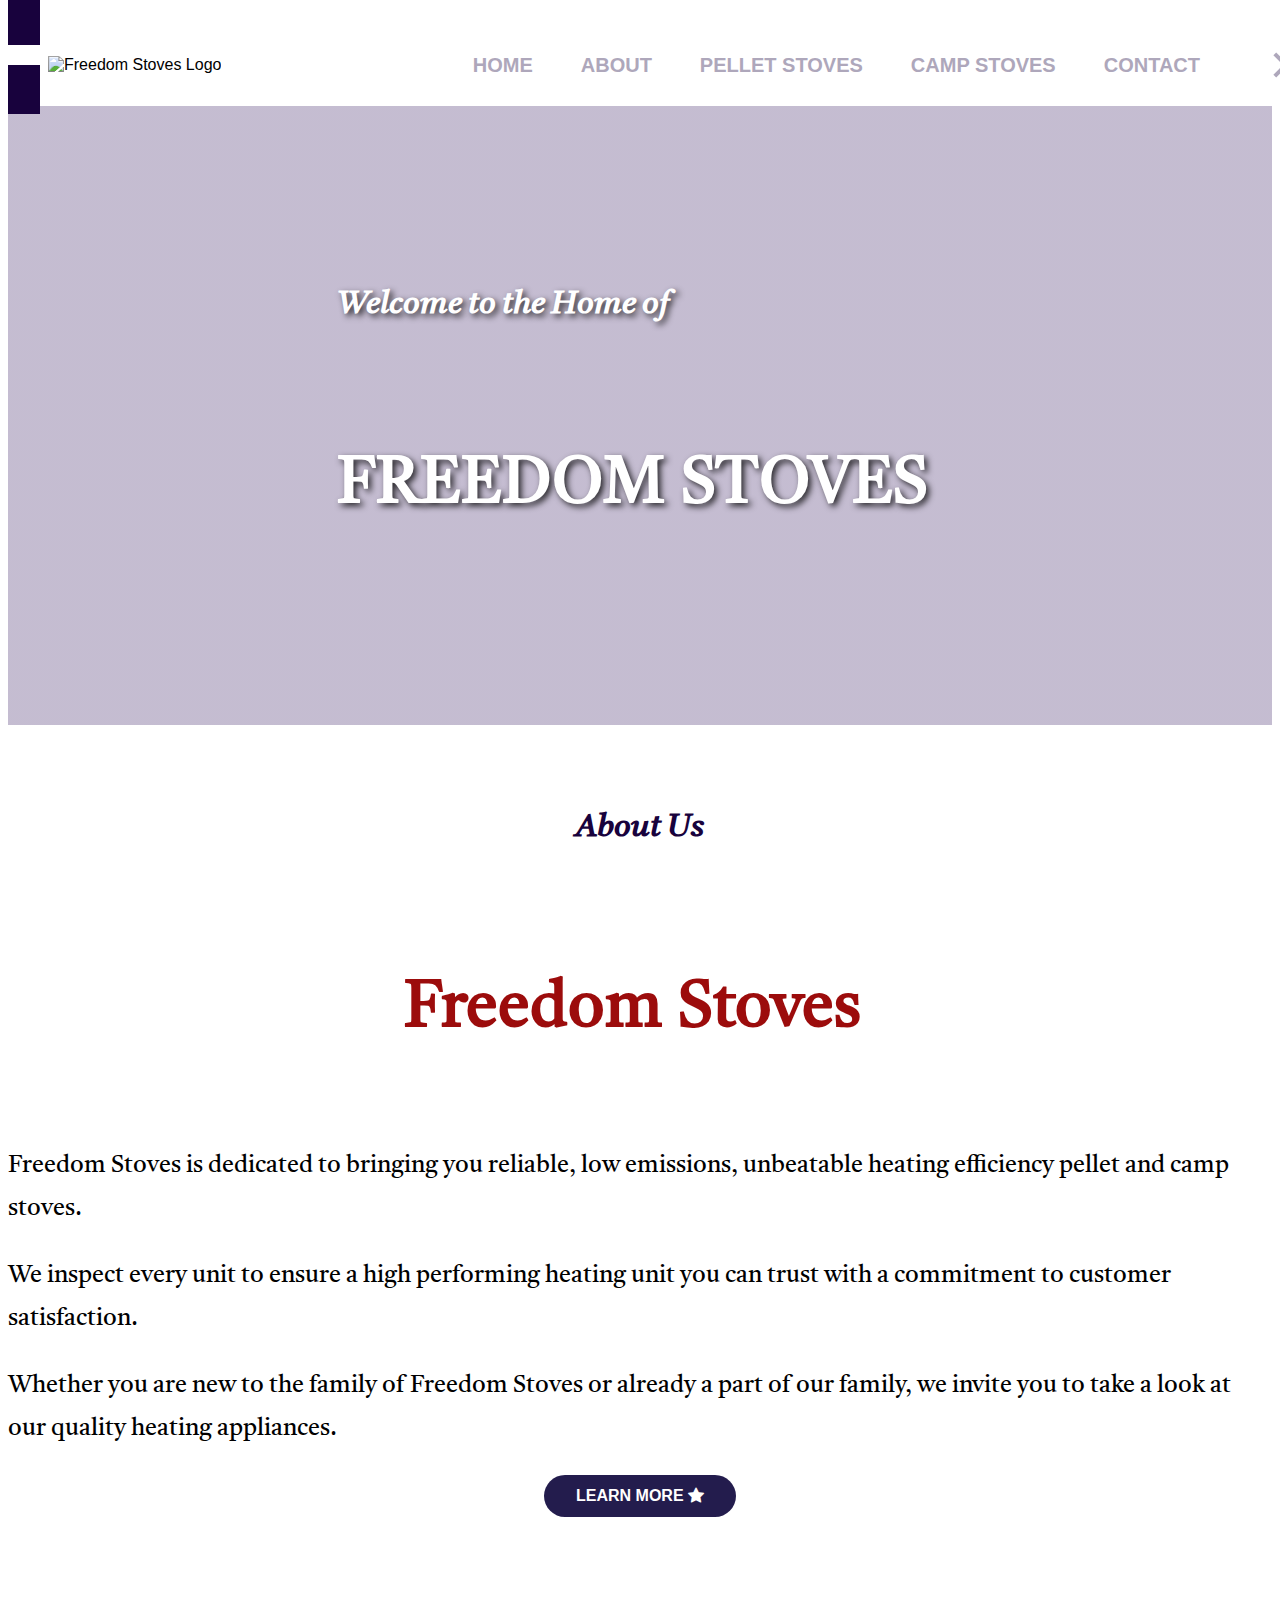
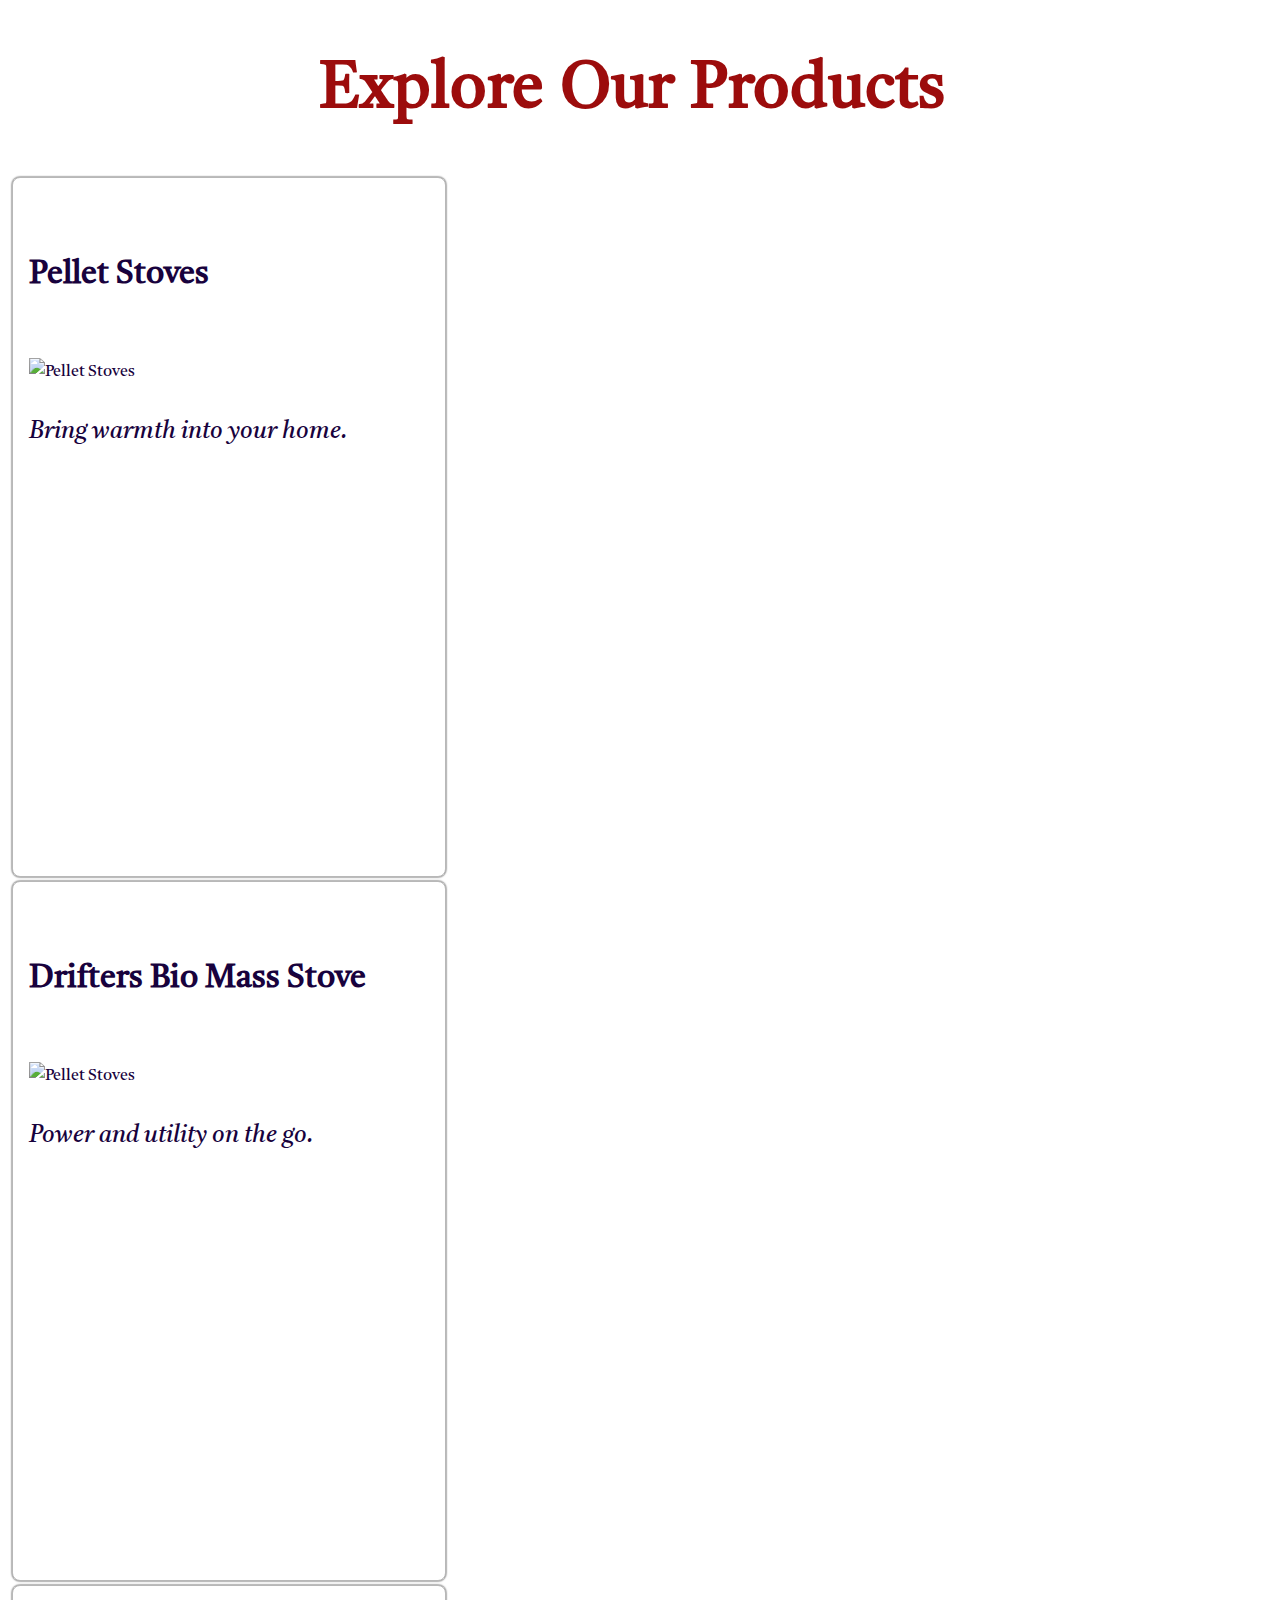
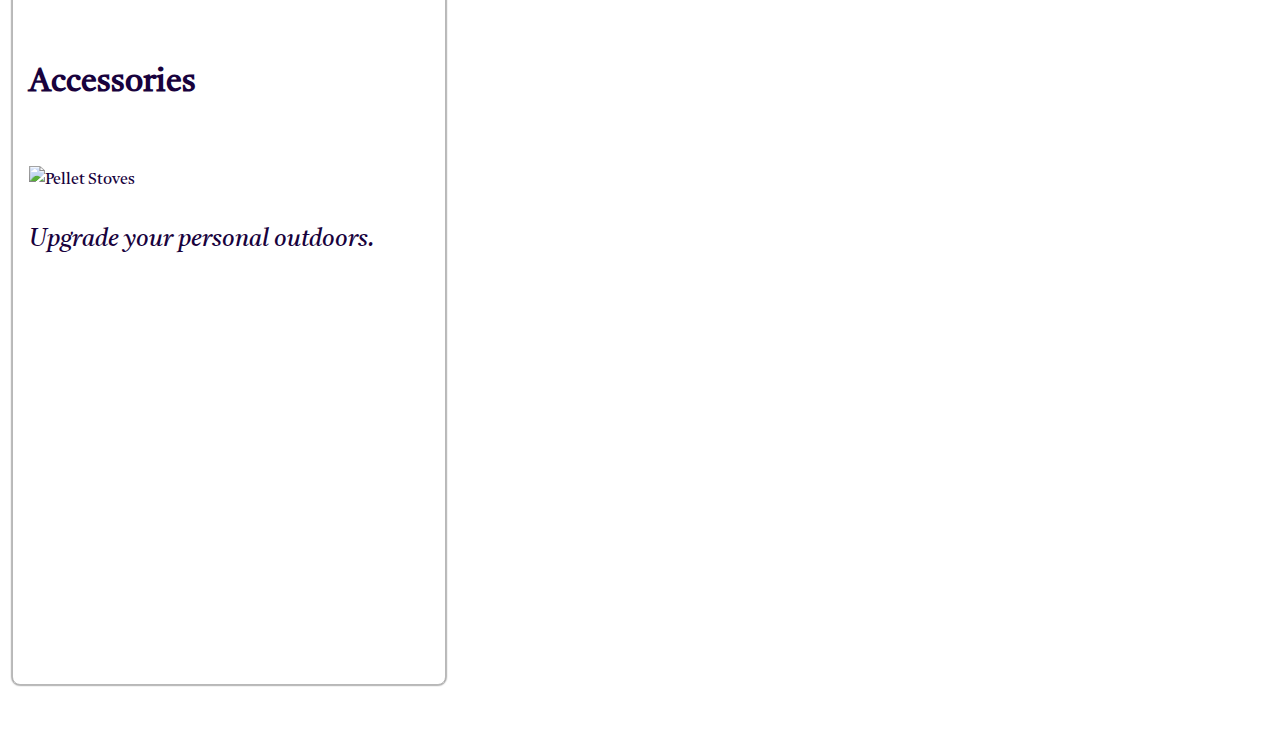
==== index.html @ 1cabaaed "More navbar" ====
<!DOCTYPE html>
<html lang="en">
    <head>
        <meta charset="UTF-8" />
        <meta name="viewport" content="width=device-width, initial-scale=1.0" />
        <title>Freedom Stoves - Home of Freedom Pellet Stoves</title>
        <link rel="preconnect" href="https://fonts.googleapis.com" />
        <link rel="preconnect" href="https://fonts.gstatic.com" crossorigin />
        <link href="https://fonts.googleapis.com/css2?family=Tiro+Telugu&display=swap" rel="stylesheet" />
        <link href="https://cdn.jsdelivr.net/npm/bootstrap@5.0.1/dist/css/bootstrap.min.css" rel="stylesheet" integrity="sha384-+0n0xVW2eSR5OomGNYDnhzAbDsOXxcvSN1TPprVMTNDbiYZCxYbOOl7+AMvyTG2x" crossorigin="anonymous" />
        <link rel="shortcut icon" href="favicon.ico" type="image/x-icon" />
        <link rel="stylesheet" href="https://cdn.jsdelivr.net/npm/bootstrap-icons@1.8.3/font/bootstrap-icons.css" />
        <link rel="stylesheet" href="style.css" />
    </head>
    <body>
        <navbar class="navbar">
            <ul class="nav-list">
                <li class="nav-item" id="nav-logo"><img src="https://secureservercdn.net/50.62.172.157/qgh.561.myftpupload.com/wp-content/uploads/2021/09/Untitled-4-481x159.png" alt="Freedom Stoves Logo" /></li>
                <li class="nav-item"><a href="#">Home</a></li>
                <li class="nav-item"><a href="#">About</a></li>
                <li class="nav-item"><a href="#">Pellet Stoves</a></li>
                <li class="nav-item"><a href="#">Camp Stoves</a></li>
                <li class="nav-item"><a href="#">Contact</a></li>
                <li class="nav-item is-active hamburger"><span></span><span></span><span></span></li>
                <!-- <li class="nav-item hamburger"><span></span><span></span><span></span></li> -->
            </ul>
        </navbar>
        <div id="hero-banner">
            <div class="d-flex flex-column align-items-center">
                <h4 class="hero-text bold" id="hero-banner-subtitle">Welcome to the Home of</h4>
                <div class="flex-head">
                    <h2 class="hero-text flex-item">FREEDOM</h2>
                    <h2 class="hero-text flex-item">STOVES</h2>
                </div>
            </div>
        </div>
        <!-- hero-banner -->
        <div class="container">
            <section id="test">
                <h1 class="bold">I'm an H1</h1>
                <h2 class="bold">I'm an H2</h2>
                <h3 class="bold">I'm an H3</h3>
                <h4 class="bold">I'm an H4</h4>
                <p>I'm a paragraph!</p>
            </section>
            <section id="about-us">
                <h4>About Us</h4>
                <div class="flex-head">
                    <h2 class="flex-item">Freedom</h2>
                    <h2 class="flex-item">Stoves</h2>
                </div>
                <div class="about-blab">
                    <p class="flex-item">Freedom Stoves is dedicated to bringing you reliable, low emissions, unbeatable heating efficiency pellet and camp stoves.</p>
                    <p class="flex-item">We inspect every unit to ensure a high performing heating unit you can trust with a commitment to customer satisfaction.</p>
                    <p class="flex-item">Whether you are new to the family of Freedom Stoves or already a part of our family, we invite you to take a look at our quality heating appliances.</p>
                </div>
                <!-- about-blab -->
                <a class="link-button-secondary" href="https://freedomstoves.com/under-construction/">Learn More <i class="bi bi-star-fill"></i></a>
            </section>
            <section class="d-flex flex-column align-items-center justify-content-center">
                <div class="flex-head">
                    <h2 class="product-header flex-item">Explore</h2>
                    <h2 class="product-header flex-item">Our</h2>
                    <h2 class="product-header flex-item">Products</h2>
                </div>
                <div class="products d-flex justify-content-evenly flex-wrap">
                    <!-- LINK SECTION -->
                    <a href="https://freedomstoves.com/under-construction/" class="product-card-link">
                        <div class="product-card d-flex flex-column align-items-center justify-content-between">
                            <h5>Pellet Stoves</h5>
                            <div class="product-card-image">
                                <img src="https://secureservercdn.net/50.62.172.157/qgh.561.myftpupload.com/wp-content/uploads/2021/11/Freedom-Stove-three-Side-Panels-582x1024.jpg" alt="Pellet Stoves" />
                            </div>
                            <div class="product-card-description"></div>
                            <p>Bring warmth into your home.</p>
                        </div>
                    </a>
                    <!-- product card link -->
                    <a href="https://freedomstoves.com/under-construction/" class="product-card-link">
                        <div class="product-card d-flex flex-column align-items-center justify-content-between">
                            <h5>Drifters Bio Mass Stove</h5>
                            <div class="product-card-image">
                                <img src="https://secureservercdn.net/50.62.172.157/qgh.561.myftpupload.com/wp-content/uploads/2021/11/Campstove-with-food-in-skillet-766x1024.png" alt="Pellet Stoves" />
                            </div>
                            <div class="product-card-description"></div>
                            <p>Power and utility on the go.</p>
                        </div>
                    </a>
                    <!-- product card link -->
                    <a href="https://freedomstoves.com/under-construction/" class="product-card-link">
                        <div class="product-card d-flex flex-column align-items-center justify-content-between">
                            <h5>Accessories</h5>
                            <div class="product-card-image">
                                <img src="https://secureservercdn.net/50.62.172.157/qgh.561.myftpupload.com/wp-content/uploads/2021/11/Accessories-976x1024.png" alt="Pellet Stoves" />
                            </div>
                            <div class="product-card-description"></div>
                            <p>Upgrade your personal outdoors.</p>
                        </div>
                    </a>
                    <!-- product card link -->
                </div>
            </section>
            <!-- products -->
        </div>
        <!-- container -->
        <script src="https://cdn.jsdelivr.net/npm/bootstrap@5.0.1/dist/js/bootstrap.bundle.min.js" integrity="sha384-gtEjrD/SeCtmISkJkNUaaKMoLD0//ElJ19smozuHV6z3Iehds+3Ulb9Bn9Plx0x4" crossorigin="anonymous"></script>
    </body>
</html>
---- style.css ----
:root {
    /* var(--darkpurple */
    --lightpurple: #2d105a47;
    --lighterpurple: #aea7bb;
    --navyblue: #18023d;
    --deepblue: #231c4d;
    --dustyblue: #41505e;
    --lightblue: #2a5279;
    --burgundy: #9c0c0c;
    --brightred: #d94948;
    --lightgrey: #b8b6c4;
}

body {
    font-family: "Tiro Telugu", serif;
}

h1 {
    font-size: 5rem;
    font-weight: bold;
}

h2 {
    font-size: 4rem;
    font-weight: bold;
    color: var(--burgundy);
}

h3 {
    font-size: 3rem;
    font-weight: bold;
}

h4 {
    font-size: 2rem;
    font-weight: bold;
    font-style: italic;
    color: var(--navyblue);
}

h5 {
    font-size: 2rem;
    font-weight: bold;
    color: var(--navyblue);
}

p {
    font-size: 1.5rem;
}

a {
    text-decoration: none;
}

section {
    padding-top: 2rem;
    padding-bottom: 2rem;
}

#test {
    display: none;
}

#hero-container {
    margin: 0 0;
    padding: 0 0;
}

#hero-banner {
    background-image: linear-gradient(var(--lightpurple), var(--lightpurple)), url(http://freedomstoves.com/wp-content/uploads/2021/09/Independence-Diagram.png);
    background-position: center center;
    background-repeat: no-repeat;
    display: flex;
    justify-content: center;
    padding: 8rem 2rem;
}

#hero-banner-subtitle {
    font-style: italic;
}

.hero-text {
    color: white;
    text-shadow: rgba(0, 0, 0, 0.8) 0.2rem 0.2rem 0.4rem;
}

.bold {
    font-weight: bold;
}

#about-us {
    display: flex;
    flex-direction: column;
    align-items: center;
    justify-content: center;
}

.flex-head {
    display: flex;
    justify-content: center;
    flex-wrap: wrap;
}

.flex-item {
    /* border: 2px solid black; */
    padding-right: 1rem;
}

.link-button-secondary {
    text-transform: uppercase;
    font-family: "Arial", sans-serif;
    padding: 0.75rem 2rem;
    border-radius: 2rem;
    color: white;
    background-color: var(--deepblue);
    font-weight: bolder;
}

.link-button-secondary:hover {
    color: white;
    background-color: var(--lightblue);
}

.product-header {
    margin-bottom: 1.5rem;
}

.product-card {
    /* border: 1px solid var(--dustyblue); */
    width: 400px;
    height: 666px;
    padding: 1rem 1rem;
    border: 1px solid rgba(128, 128, 128, 0.562);
    border-radius: 0.5rem;
    box-shadow: 0px 0px 2px black;
    transition: transform 250ms, box-shadow 250ms;
    margin: 0.25rem;
}

.product-card:hover {
    transform: scale(1.02, 1.02);
    box-shadow: 3px 3px 8px black;
    border: none;
}

.product-card-image img {
    width: 300px;
}

.product-card p {
    font-style: italic;
}

.product-card-link {
    color: var(--navyblue);
}

.product-card-link:visited {
    color: var(--navyblue);
}

.product-card-link:hover {
    color: var(--navyblue);
}

.navbar {
    background: var(--navyblue);
    font-family: "Arial", sans-serif;
    /* background: greenyellow; */
    padding: 1rem 2rem;
}

.nav-list {
    display: flex;
    justify-content: flex-end;
    align-items: center;
    margin-bottom: 0rem;
    width: 100%;
    /* background: orange; */
}

#nav-logo {
    margin-right: auto;
}
.nav-item {
    list-style: none;
    margin-right: 1rem;
    /* background: pink; */
}
/* link visited, hover, active*/
.nav-item a {
    text-decoration: none;
    font-size: 1.25rem;
    text-transform: uppercase;
    font-weight: bold;
    color: var(--lighterpurple);
    padding: 1rem 1rem;
    border-radius: 2rem;
}

.nav-item a:visited {
    color: var(--lighterpurple);
}

.nav-item a:hover {
    background: var(--brightred);
    color: white;
}

.hamburger {
    z-index: 1;
    height: 1.5rem;
    cursor: pointer;
    display: flex;
    flex-direction: column;
    justify-content: space-between;
    margin-left: 2rem;
    position: relative;
    /* background: red; */
}

.hamburger span {
    background: var(--lighterpurple);
    display: block;
    width: 2rem;
    height: 0.25rem;
    transition: 0.3s;
}

/* link, visited, hover, active */
.hamburger.is-active span:nth-child(1) {
    transform: translateY(-0.06rem) rotate(-45deg);
    transform-origin: top right;
}

.hamburger:hover span:nth-child(2) {
    transform: translateX(1rem);
    background-color: white;
}

.hamburger.is-active span:nth-child(2) {
    visibility: hidden;
}

.hamburger.is-active span:nth-child(3) {
    transform: translateY(0.06rem) rotate(45deg);
    transform-origin: bottom right;
}

@media (max-width: 480px) {
    h1 {
        font-size: 4.5rem;
    }
    h2 {
        font-size: 3.5rem;
    }
    h3 {
        font-size: 2.5rem;
    }
    h4,
    h5 {
        font-size: 1.5rem;
    }
}

@media (max-width: 350px) {
    h1 {
        font-size: 4rem;
    }
    h2 {
        font-size: 3rem;
    }
    h3 {
        font-size: 2rem;
    }
    /* h4 {
        font-size: 1rem;
    } */
}

@media (max-width: 235px) {
    .link-button-secondary,
    .link-button-pimary {
        font-size: 0.75rem;
    }
}
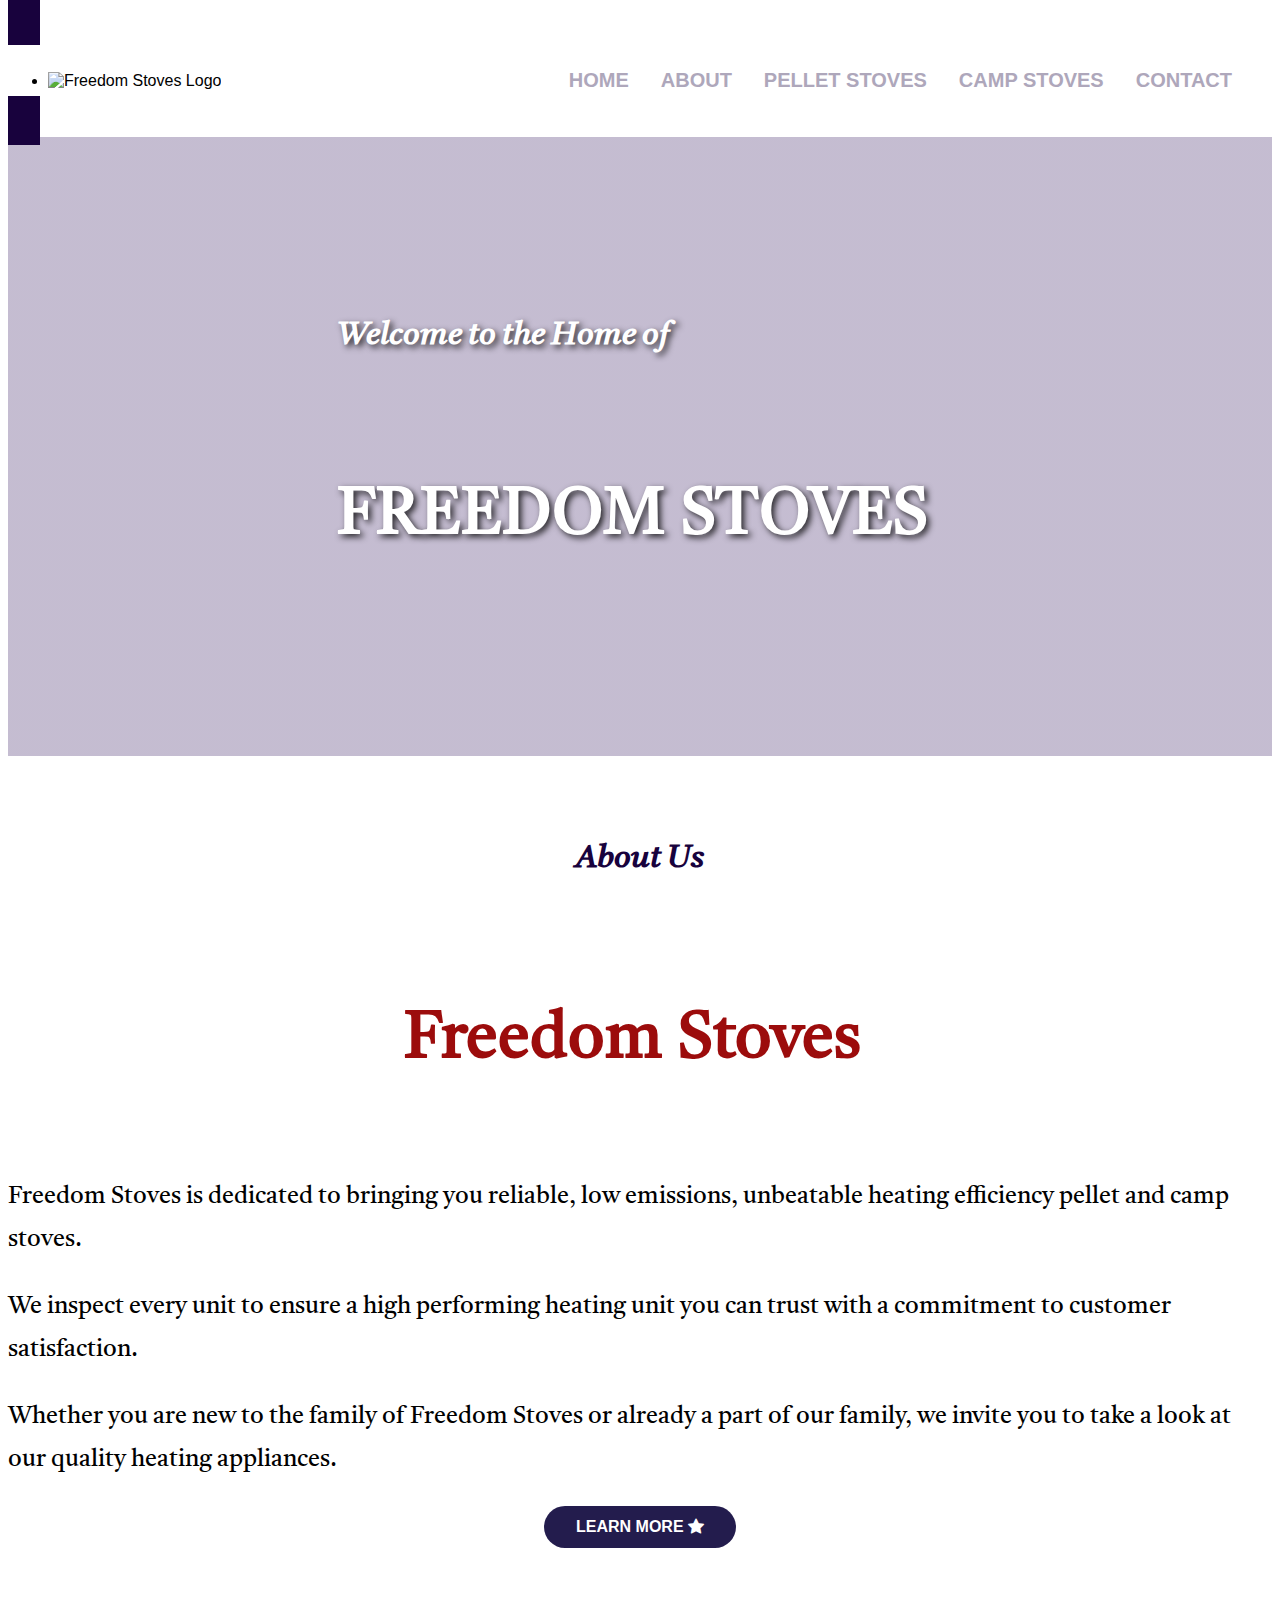
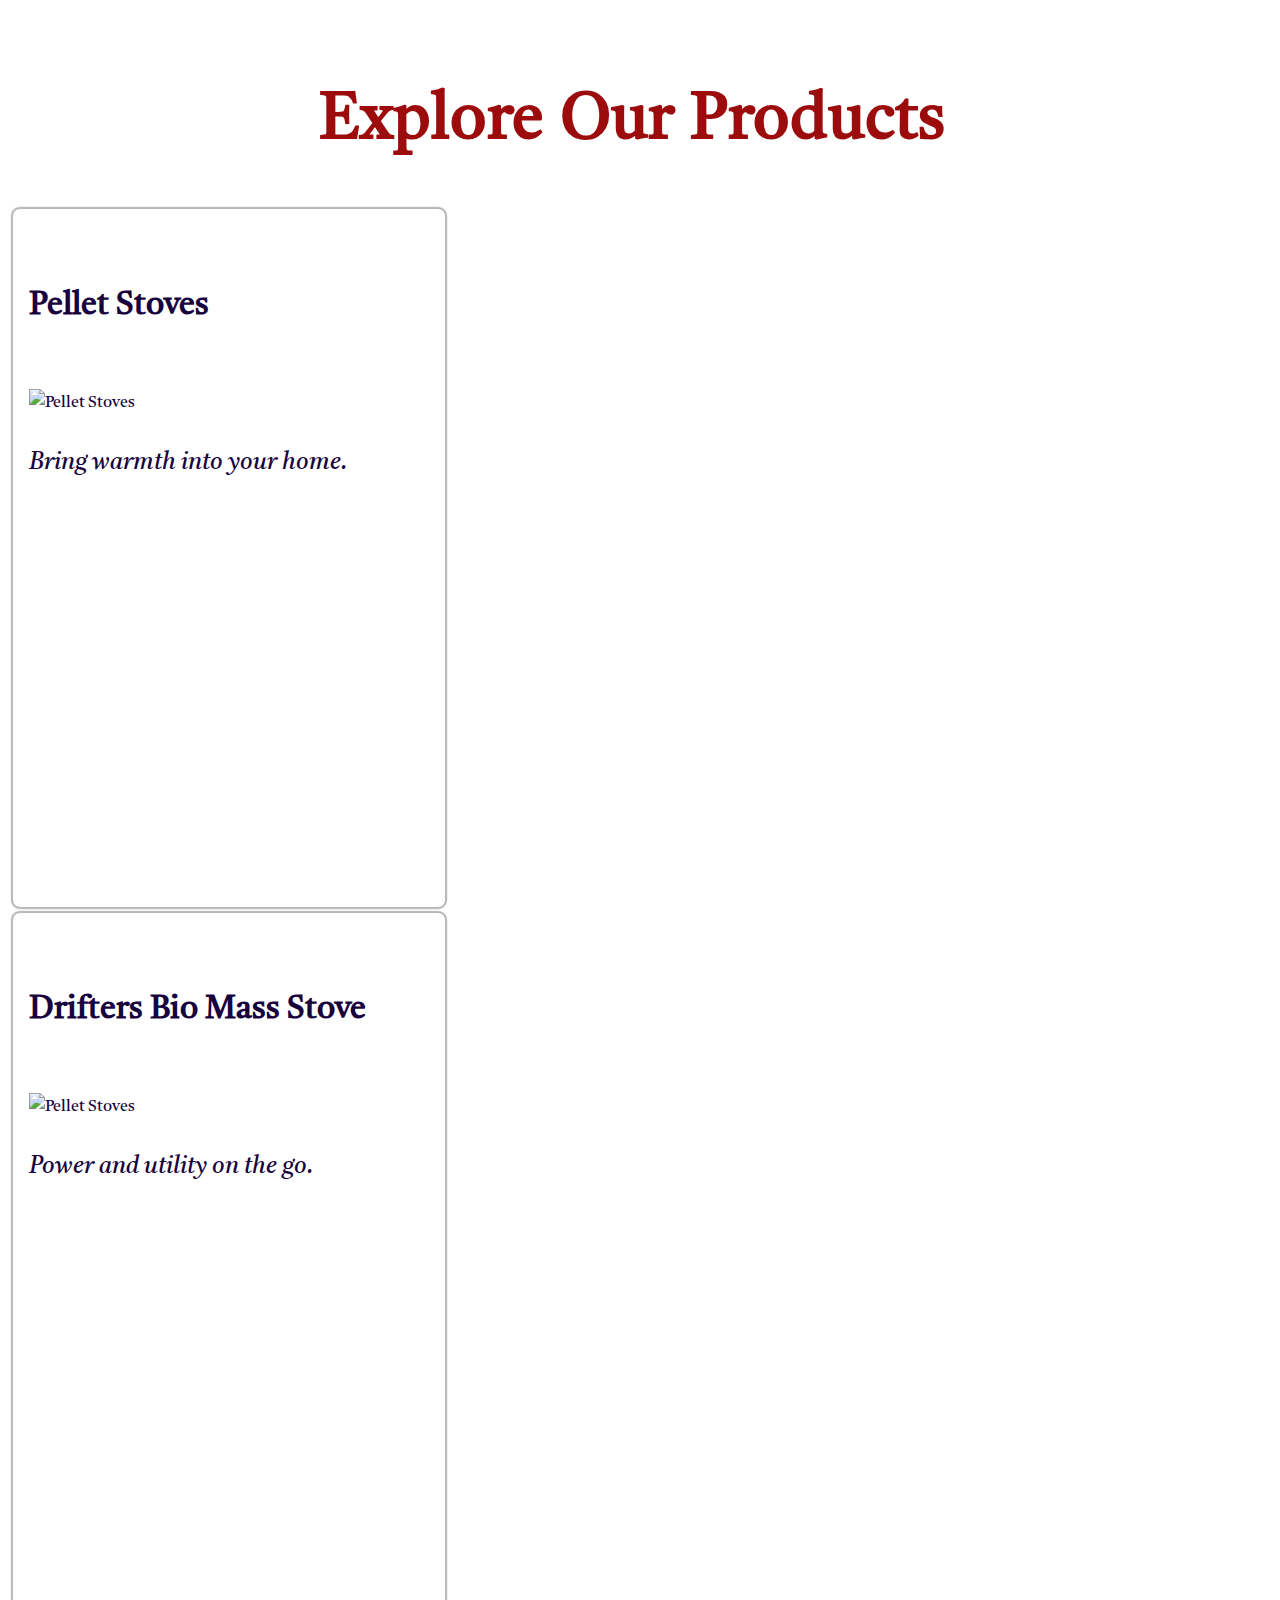
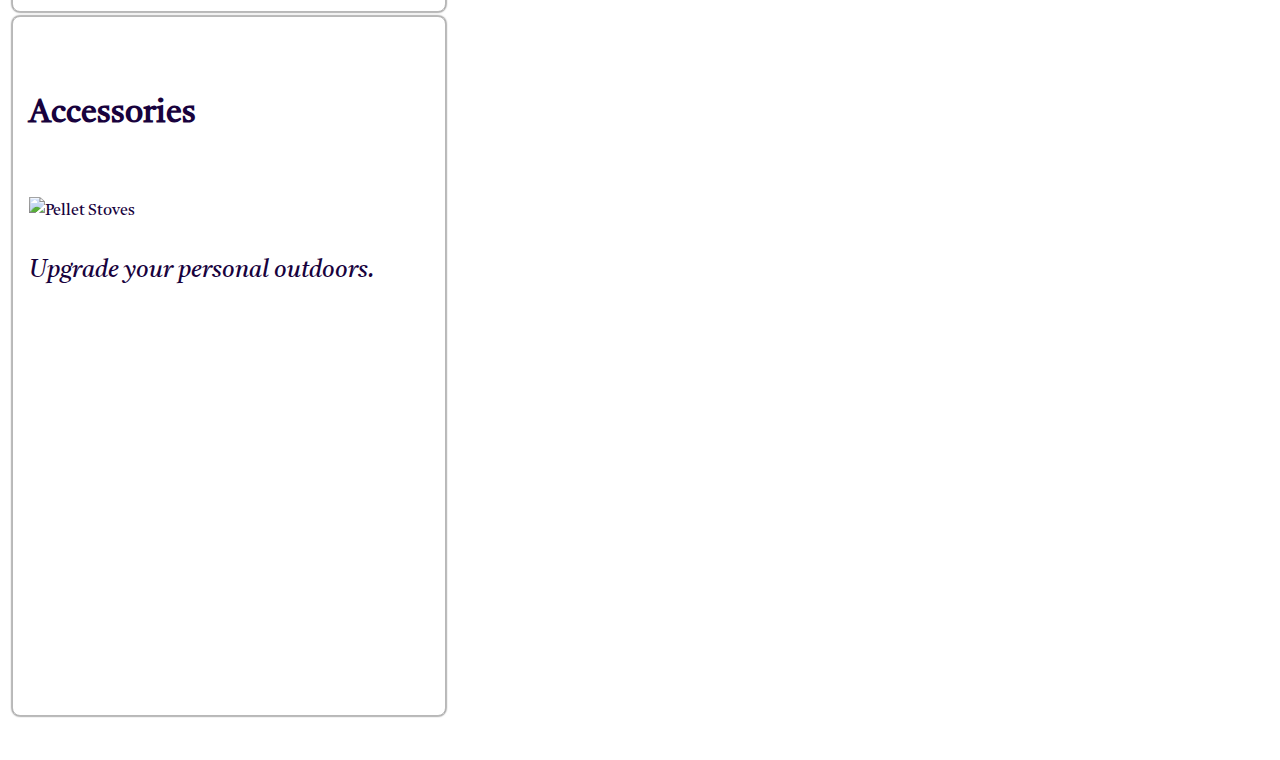
==== commit 1898da32: "completed hamburger menu, styled nav" ====
--- a/index.html
+++ b/index.html
@@ -14,16 +14,17 @@
     </head>
     <body>
         <navbar class="navbar">
-            <ul class="nav-list">
-                <li class="nav-item" id="nav-logo"><img src="https://secureservercdn.net/50.62.172.157/qgh.561.myftpupload.com/wp-content/uploads/2021/09/Untitled-4-481x159.png" alt="Freedom Stoves Logo" /></li>
-                <li class="nav-item"><a href="#">Home</a></li>
-                <li class="nav-item"><a href="#">About</a></li>
-                <li class="nav-item"><a href="#">Pellet Stoves</a></li>
-                <li class="nav-item"><a href="#">Camp Stoves</a></li>
-                <li class="nav-item"><a href="#">Contact</a></li>
-                <li class="nav-item is-active hamburger"><span></span><span></span><span></span></li>
-                <!-- <li class="nav-item hamburger"><span></span><span></span><span></span></li> -->
-            </ul>
+            <div class="container">
+                <ul class="nav-list">
+                    <li id="nav-logo"><img src="https://secureservercdn.net/50.62.172.157/qgh.561.myftpupload.com/wp-content/uploads/2021/09/Untitled-4-481x159.png" alt="Freedom Stoves Logo" /></li>
+                    <li class="nav-item"><a href="#">Home</a></li>
+                    <li class="nav-item"><a href="#">About</a></li>
+                    <li class="nav-item"><a href="#">Pellet Stoves</a></li>
+                    <li class="nav-item"><a href="#">Camp Stoves</a></li>
+                    <li class="nav-item"><a href="#">Contact</a></li>
+                    <li class="hamburger"><span></span><span></span><span></span></li>
+                </ul>
+            </div>
         </navbar>
         <div id="hero-banner">
             <div class="d-flex flex-column align-items-center">
@@ -103,6 +104,8 @@
             <!-- products -->
         </div>
         <!-- container -->
+        <!-- scripts -->
         <script src="https://cdn.jsdelivr.net/npm/bootstrap@5.0.1/dist/js/bootstrap.bundle.min.js" integrity="sha384-gtEjrD/SeCtmISkJkNUaaKMoLD0//ElJ19smozuHV6z3Iehds+3Ulb9Bn9Plx0x4" crossorigin="anonymous"></script>
+        <script src="app.js"></script>
     </body>
 </html>
--- a/style.css
+++ b/style.css
@@ -184,26 +184,29 @@
 }
 .nav-item {
     list-style: none;
-    margin-right: 1rem;
+    padding: 1rem;
+    border-radius: 2rem;
     /* background: pink; */
 }
+
 /* link visited, hover, active*/
 .nav-item a {
     text-decoration: none;
     font-size: 1.25rem;
     text-transform: uppercase;
-    font-weight: bold;
+    font-weight: bolder;
     color: var(--lighterpurple);
-    padding: 1rem 1rem;
-    border-radius: 2rem;
 }
 
 .nav-item a:visited {
     color: var(--lighterpurple);
 }
 
-.nav-item a:hover {
+.nav-item:hover {
     background: var(--brightred);
+}
+
+.nav-item:hover a {
     color: white;
 }
 
@@ -224,13 +227,18 @@
     display: block;
     width: 2rem;
     height: 0.25rem;
-    transition: 0.3s;
+    transition: 0.6s;
+}
+
+.is-active:hover span:nth-child(1),
+.is-active:hover span:nth-child(3) {
+    background-color: white;
 }
 
 /* link, visited, hover, active */
 .hamburger.is-active span:nth-child(1) {
-    transform: translateY(-0.06rem) rotate(-45deg);
-    transform-origin: top right;
+    transform-origin: center;
+    transform: translateY(0.625rem) rotate(-45deg);
 }
 
 .hamburger:hover span:nth-child(2) {
@@ -239,12 +247,13 @@
 }
 
 .hamburger.is-active span:nth-child(2) {
-    visibility: hidden;
+    transform: translateX(2.5rem);
+    opacity: 0%;
 }
 
 .hamburger.is-active span:nth-child(3) {
-    transform: translateY(0.06rem) rotate(45deg);
-    transform-origin: bottom right;
+    transform-origin: center;
+    transform: translateY(-0.625rem) rotate(45deg);
 }
 
 @media (max-width: 480px) {
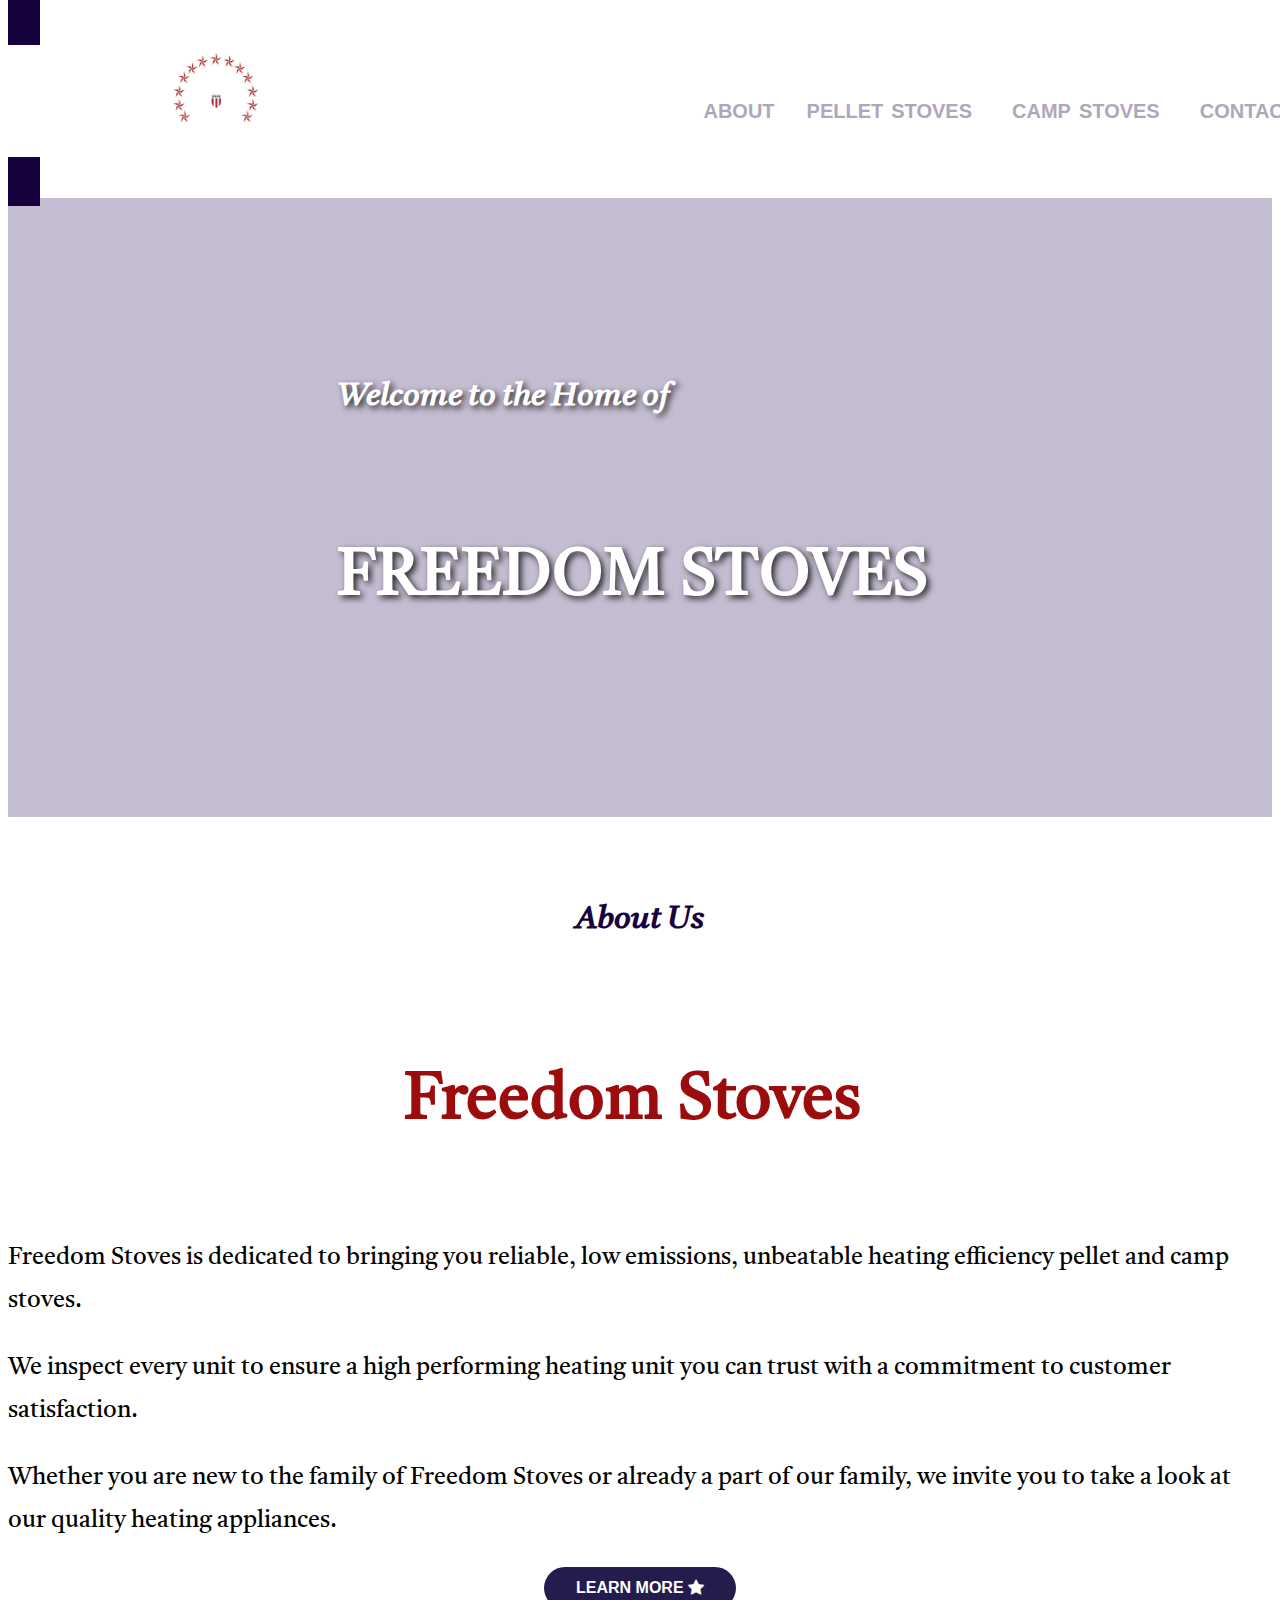
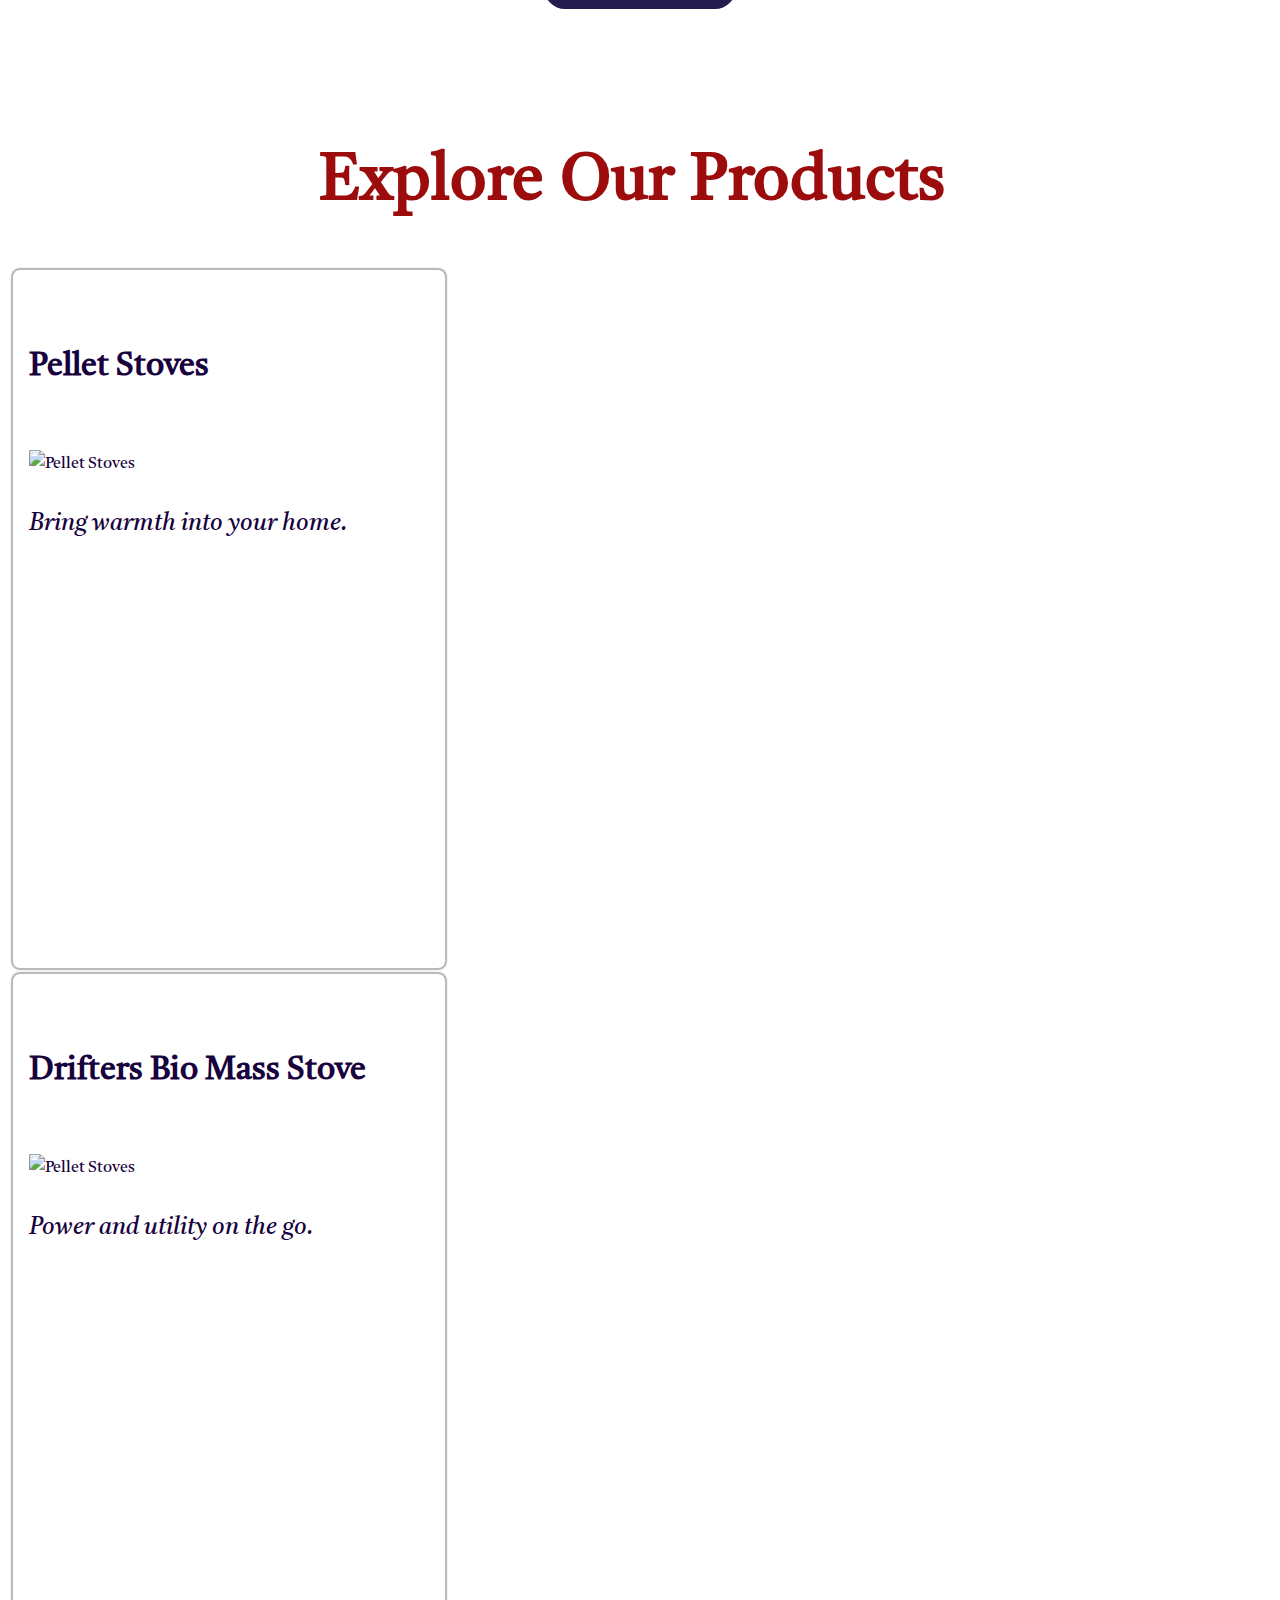
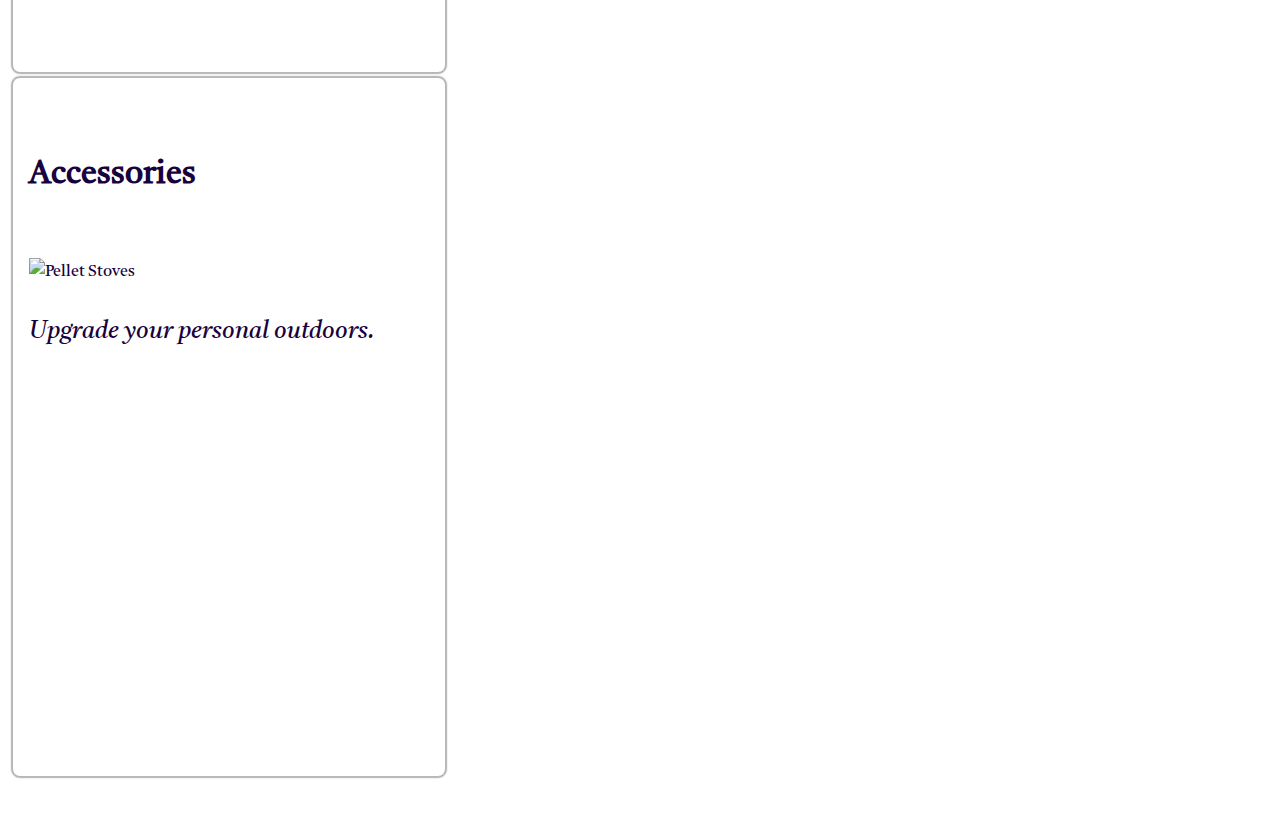
==== commit 061600fd: "finished top nav and mobile nav" ====
--- a/index.html
+++ b/index.html
@@ -13,14 +13,37 @@
         <link rel="stylesheet" href="style.css" />
     </head>
     <body>
+        <nav class="mobile-nav">
+            <ul>
+                <li class="mobile-nav-item"><a href="#">About</a></li>
+                <li class="mobile-nav-item"><a href="#">Pellet Stoves</a></li>
+                <li class="mobile-nav-item"><a href="#">Camp Stoves</a></li>
+                <li class="mobile-nav-item"><a href="#">Contact</a></li>
+            </ul>
+        </nav>
         <navbar class="navbar">
             <div class="container">
                 <ul class="nav-list">
-                    <li id="nav-logo"><img src="https://secureservercdn.net/50.62.172.157/qgh.561.myftpupload.com/wp-content/uploads/2021/09/Untitled-4-481x159.png" alt="Freedom Stoves Logo" /></li>
-                    <li class="nav-item"><a href="#">Home</a></li>
+                    <li id="nav-logo">
+                        <a href="#"><img id="nav-image" src="https://secureservercdn.net/50.62.172.157/qgh.561.myftpupload.com/wp-content/uploads/2021/09/Untitled-4-481x159.png" alt="Freedom Stoves Logo" /></a>
+                    </li>
                     <li class="nav-item"><a href="#">About</a></li>
-                    <li class="nav-item"><a href="#">Pellet Stoves</a></li>
-                    <li class="nav-item"><a href="#">Camp Stoves</a></li>
+                    <li class="nav-item">
+                        <a href="#"
+                            ><div class="flex-head">
+                                <div>Pellet</div>
+                                <div>Stoves</div>
+                            </div></a
+                        >
+                    </li>
+                    <li class="nav-item">
+                        <a href="#"
+                            ><div class="flex-head">
+                                <div>Camp</div>
+                                <div>Stoves</div>
+                            </div></a
+                        >
+                    </li>
                     <li class="nav-item"><a href="#">Contact</a></li>
                     <li class="hamburger"><span></span><span></span><span></span></li>
                 </ul>
--- a/style.css
+++ b/style.css
@@ -163,6 +163,10 @@
     color: var(--navyblue);
 }
 
+.container {
+    /* background-color: orange; */
+}
+
 .navbar {
     background: var(--navyblue);
     font-family: "Arial", sans-serif;
@@ -176,21 +180,37 @@
     align-items: center;
     margin-bottom: 0rem;
     width: 100%;
+    z-index: 99;
     /* background: orange; */
 }
 
 #nav-logo {
+    list-style: none;
     margin-right: auto;
 }
-.nav-item {
+
+#nav-image {
+    max-height: 7rem;
+}
+
+.small-image {
+    max-height: 7rem;
+}
+
+.nav-item,
+.mobile-nav-item {
     list-style: none;
-    padding: 1rem;
-    border-radius: 2rem;
+    padding: 0.5rem 1rem;
+    /* border-radius: 2rem; */
+    max-height: 3rem;
+    /* border: 0.25rem solid rgba(0, 0, 0, 0); */
     /* background: pink; */
 }
 
 /* link visited, hover, active*/
-.nav-item a {
+.nav-item a,
+.mobile-nav-item a {
+    display: inline;
     text-decoration: none;
     font-size: 1.25rem;
     text-transform: uppercase;
@@ -198,16 +218,23 @@
     color: var(--lighterpurple);
 }
 
-.nav-item a:visited {
+.nav-item a:visited,
+.mobile-nav-item a:visited {
     color: var(--lighterpurple);
 }
 
-.nav-item:hover {
-    background: var(--brightred);
-}
-
-.nav-item:hover a {
+.nav-item:hover,
+.mobile-nav-item:hover {
+    /* border-top: 0.25rem solid var(--brightred); */
+}
+
+.nav-item:hover a,
+.mobile-nav-item:hover a {
     color: white;
+}
+
+.nav-item a .flex-head div {
+    padding-right: 0.5rem;
 }
 
 .hamburger {
@@ -227,7 +254,7 @@
     display: block;
     width: 2rem;
     height: 0.25rem;
-    transition: 0.6s;
+    transition: 0.4s;
 }
 
 .is-active:hover span:nth-child(1),
@@ -242,7 +269,7 @@
 }
 
 .hamburger:hover span:nth-child(2) {
-    transform: translateX(1rem);
+    transform: translateX(0.5rem);
     background-color: white;
 }
 
@@ -254,6 +281,47 @@
 .hamburger.is-active span:nth-child(3) {
     transform-origin: center;
     transform: translateY(-0.625rem) rotate(45deg);
+}
+
+.mobile-nav {
+    position: fixed;
+    top: 0;
+    left: 100%;
+    width: 100%;
+    min-height: 100vh;
+    z-index: 98;
+    padding-top: 10rem;
+    background: var(--navyblue);
+    display: flex;
+    justify-content: center;
+    transition: 0.4s;
+}
+
+.mobile-nav.mobile-active {
+    left: 0;
+}
+
+.mobile-nav-item {
+    padding: 2rem;
+    text-align: center;
+    width: 100vw;
+}
+
+.mobile-nav-item a {
+    font-size: 1.5rem;
+    font-family: "Arial", sans-serif;
+}
+
+@media (min-width: 768px) {
+    .hamburger {
+        display: none;
+    }
+}
+
+@media (max-width: 768px) {
+    .nav-item {
+        display: none;
+    }
 }
 
 @media (max-width: 480px) {
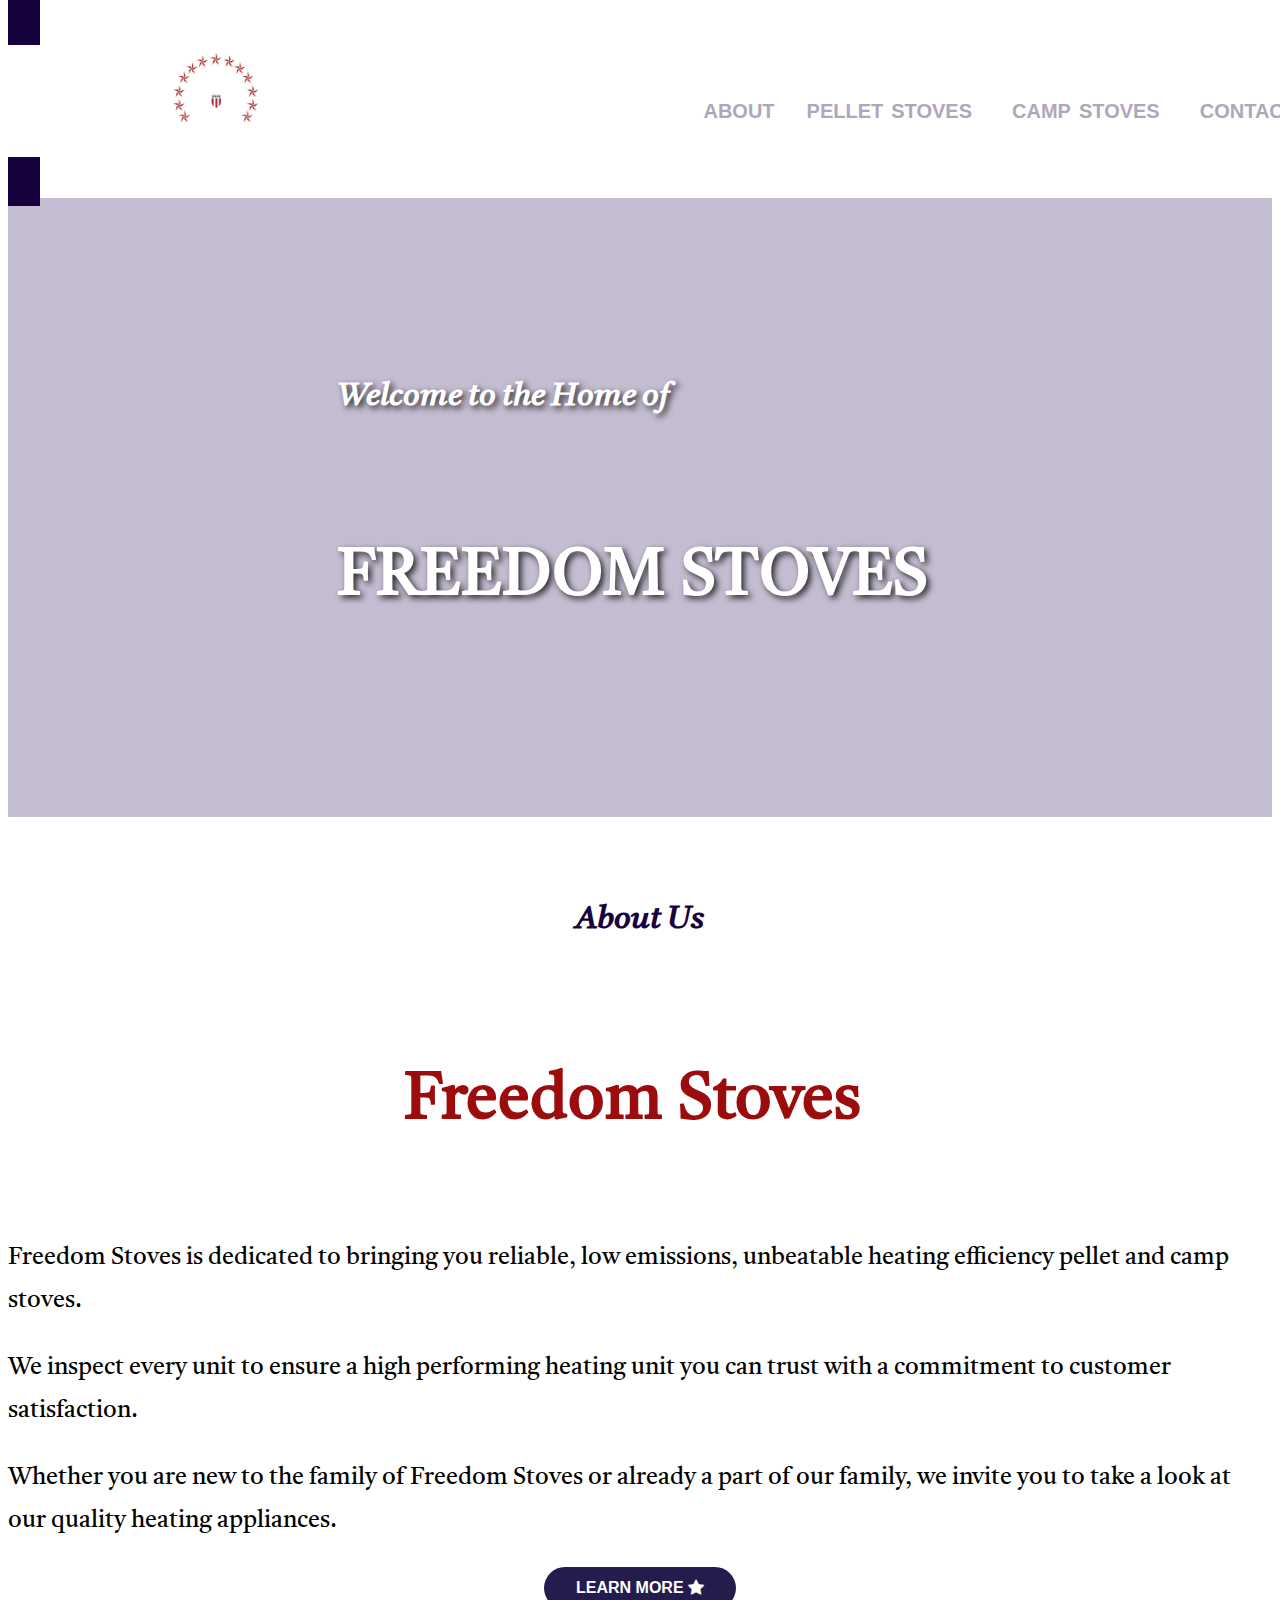
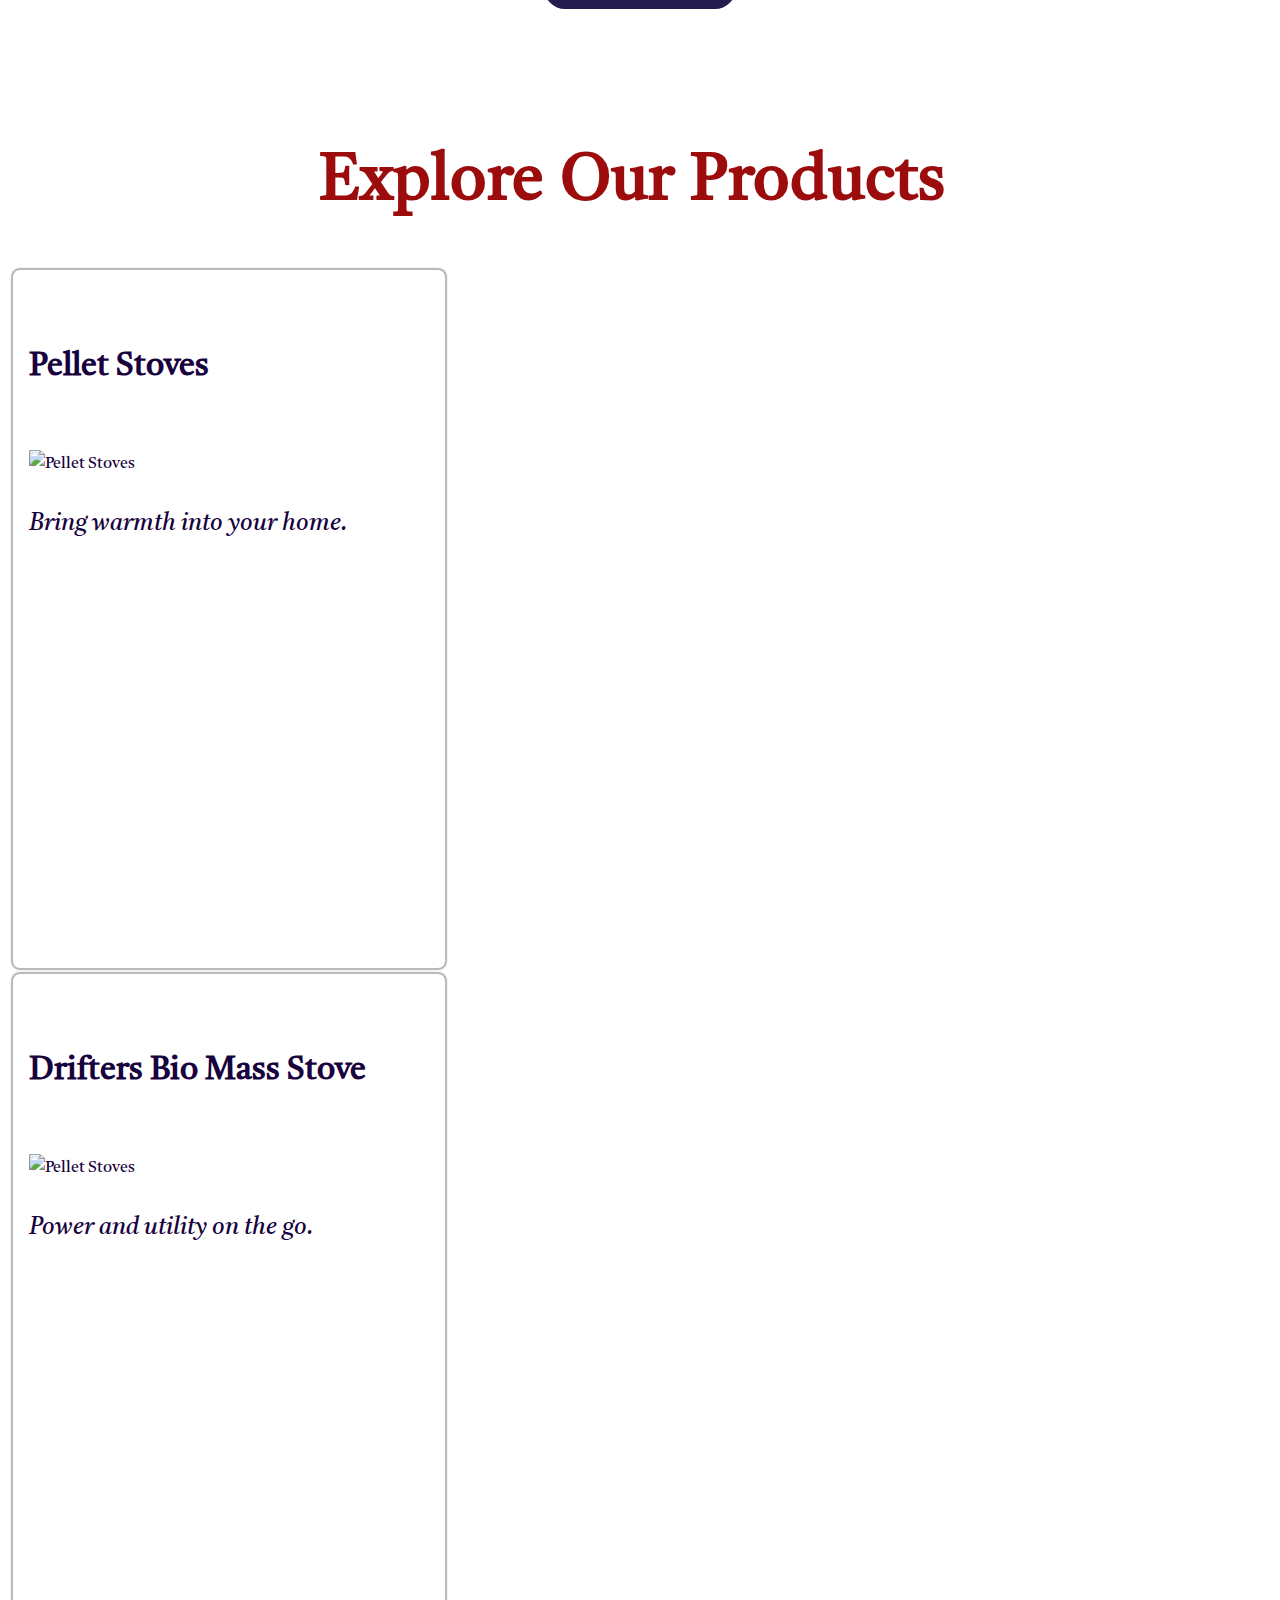
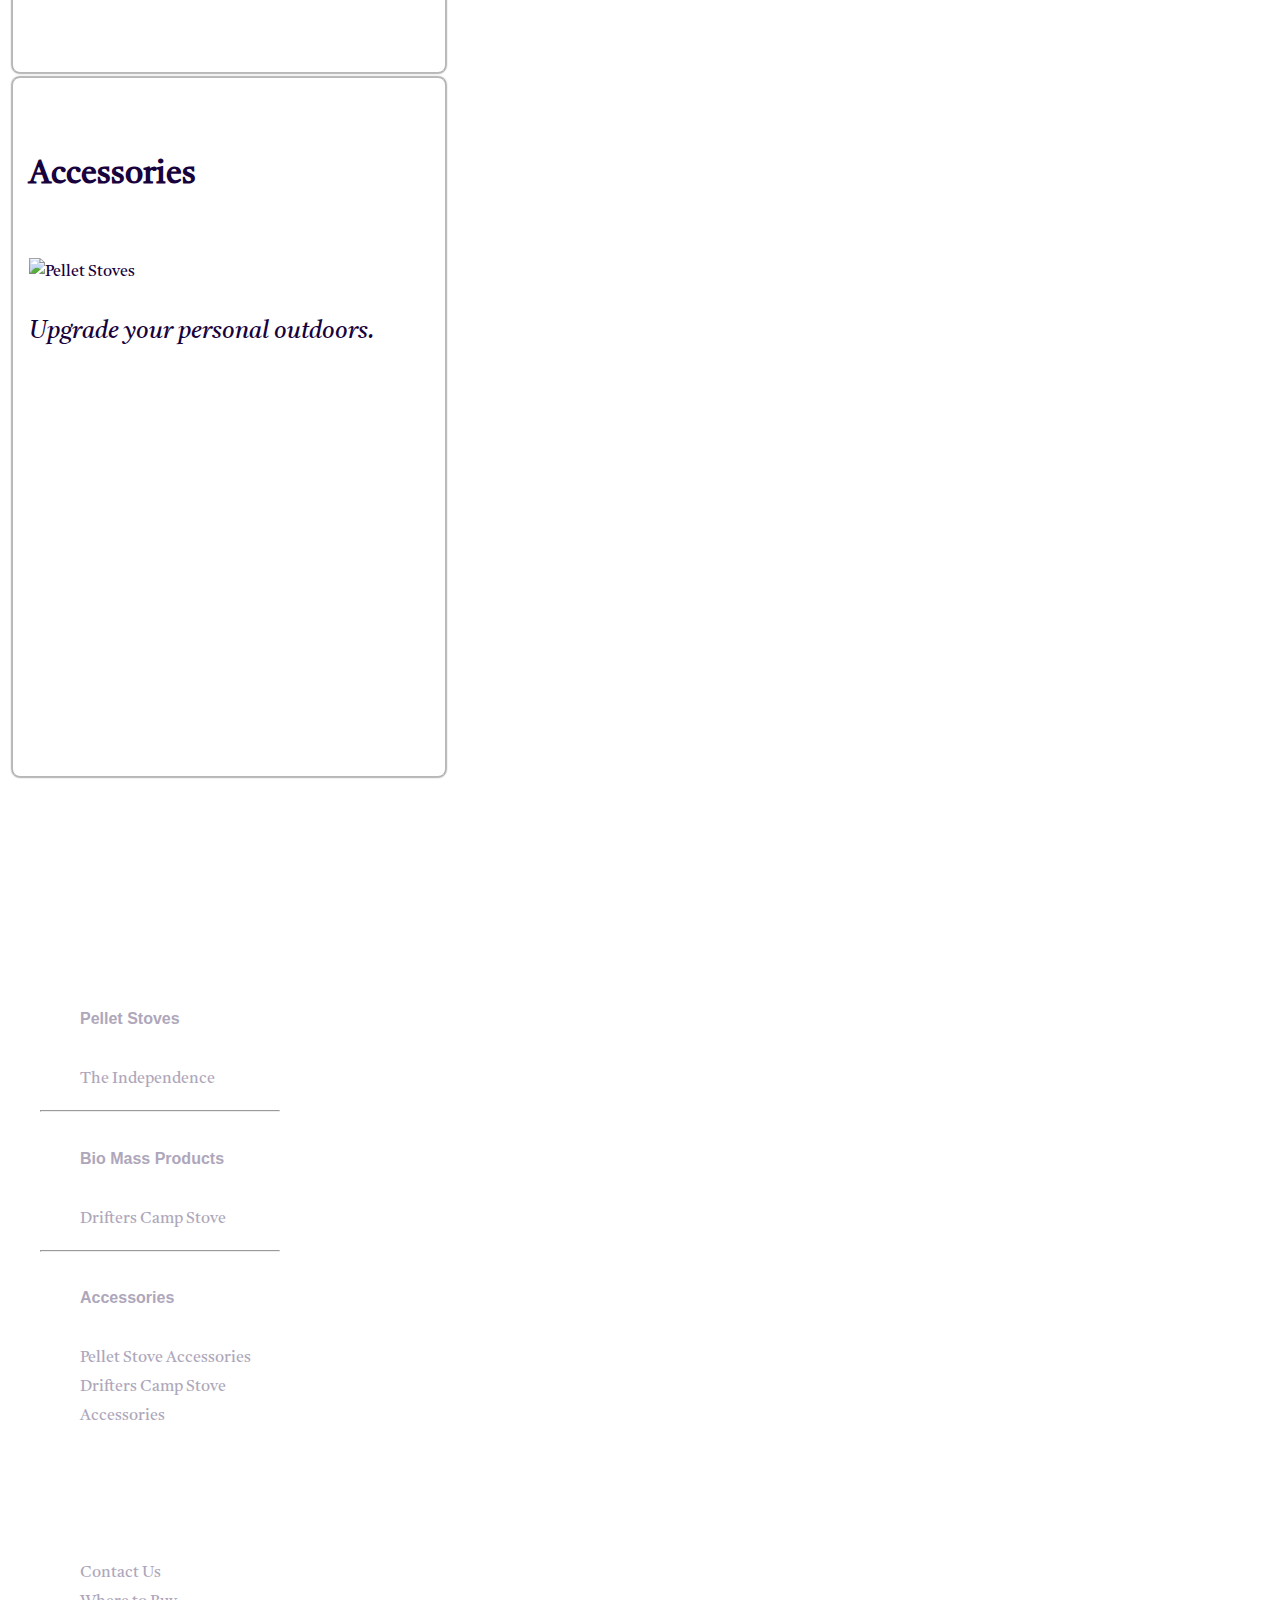
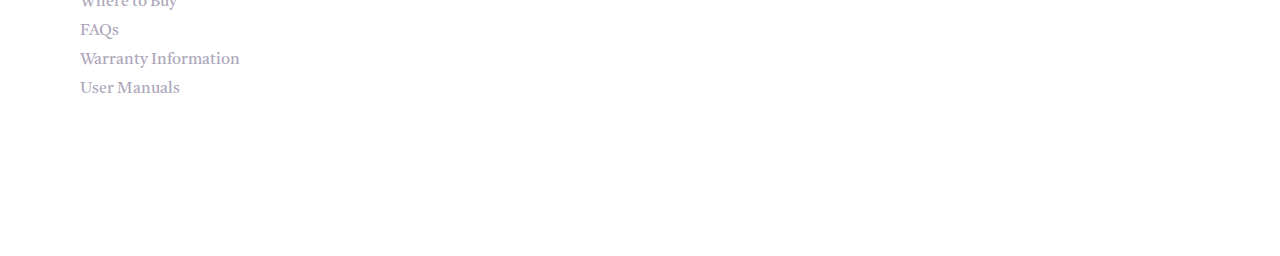
==== commit 85ce580a: "footer complete" ====
--- a/index.html
+++ b/index.html
@@ -65,6 +65,9 @@
                 <h2 class="bold">I'm an H2</h2>
                 <h3 class="bold">I'm an H3</h3>
                 <h4 class="bold">I'm an H4</h4>
+                <h5 class="bold">I'm an H5</h5>
+                <h6 class="bold">I'm an H6</h6>
+                <h7>I'm an H7</h7>
                 <p>I'm a paragraph!</p>
             </section>
             <section id="about-us">
@@ -81,6 +84,7 @@
                 <!-- about-blab -->
                 <a class="link-button-secondary" href="https://freedomstoves.com/under-construction/">Learn More <i class="bi bi-star-fill"></i></a>
             </section>
+            <!-- Explore Products Section -->
             <section class="d-flex flex-column align-items-center justify-content-center">
                 <div class="flex-head">
                     <h2 class="product-header flex-item">Explore</h2>
@@ -127,6 +131,37 @@
             <!-- products -->
         </div>
         <!-- container -->
+        <section id="footer">
+            <div class="container d-flex justify-content-evenly flex-wrap">
+                <div class="footer-col">
+                    <ul class="footer-list">
+                        <h6>Pellet Stoves</h6>
+                        <li class="footer-list-item"><a href="#">The Independence</a></li>
+                    </ul>
+                    <hr />
+                    <ul class="footer-list">
+                        <h6>Bio Mass Products</h6>
+                        <li class="footer-list-item"><a href="#">Drifters Camp Stove</a></li>
+                    </ul>
+                    <hr />
+                    <ul class="footer-list">
+                        <h6>Accessories</h6>
+                        <li class="footer-list-item"><a href="#">Pellet Stove Accessories</a></li>
+                        <li class="footer-list-item"><a href="#">Drifters Camp Stove Accessories</a></li>
+                    </ul>
+                </div>
+                <div class="footer-col">
+                    <ul class="footer-list">
+                        <li class="footer-list-item"><a href="mailto://info@freedomstoves.com">Contact Us</a></li>
+                        <li class="footer-list-item"><a href="#">Where to Buy</a></li>
+                        <li class="footer-list-item"><a href="#">FAQs</a></li>
+                        <li class="footer-list-item"><a href="#">Warranty Information</a></li>
+                        <li class="footer-list-item"><a href="#">User Manuals</a></li>
+                    </ul>
+                </div>
+            </div>
+        </section>
+        <!-- footer -->
         <!-- scripts -->
         <script src="https://cdn.jsdelivr.net/npm/bootstrap@5.0.1/dist/js/bootstrap.bundle.min.js" integrity="sha384-gtEjrD/SeCtmISkJkNUaaKMoLD0//ElJ19smozuHV6z3Iehds+3Ulb9Bn9Plx0x4" crossorigin="anonymous"></script>
         <script src="app.js"></script>
--- a/style.css
+++ b/style.css
@@ -3,6 +3,7 @@
     --lightpurple: #2d105a47;
     --lighterpurple: #aea7bb;
     --navyblue: #18023d;
+    --navybluetransparent: #18023dbb;
     --deepblue: #231c4d;
     --dustyblue: #41505e;
     --lightblue: #2a5279;
@@ -44,6 +45,18 @@
     color: var(--navyblue);
 }
 
+h6 {
+    font-size: 1rem;
+    font-weight: bolder;
+    font-family: "Arial", sans-serif;
+}
+
+h7 {
+    font-size: 1rem;
+    font-weight: normal;
+    font-family: "Tiro Telugu", serif;
+}
+
 p {
     font-size: 1.5rem;
 }
@@ -55,6 +68,10 @@
 section {
     padding-top: 2rem;
     padding-bottom: 2rem;
+}
+
+hr {
+    color: white;
 }
 
 #test {
@@ -70,6 +87,7 @@
     background-image: linear-gradient(var(--lightpurple), var(--lightpurple)), url(http://freedomstoves.com/wp-content/uploads/2021/09/Independence-Diagram.png);
     background-position: center center;
     background-repeat: no-repeat;
+    background-attachment: fixed;
     display: flex;
     justify-content: center;
     padding: 8rem 2rem;
@@ -219,17 +237,14 @@
 }
 
 .nav-item a:visited,
-.mobile-nav-item a:visited {
+.mobile-nav-item a:visited,
+.footer-list-item a:visited {
     color: var(--lighterpurple);
 }
 
-.nav-item:hover,
-.mobile-nav-item:hover {
-    /* border-top: 0.25rem solid var(--brightred); */
-}
-
 .nav-item:hover a,
-.mobile-nav-item:hover a {
+.mobile-nav-item:hover a,
+.footer-list-item a:hover {
     color: white;
 }
 
@@ -281,6 +296,11 @@
 .hamburger.is-active span:nth-child(3) {
     transform-origin: center;
     transform: translateY(-0.625rem) rotate(45deg);
+}
+
+.nav-bar-fixed {
+    position: sticky;
+    z-index: 99;
 }
 
 .mobile-nav {
@@ -312,6 +332,39 @@
     font-family: "Arial", sans-serif;
 }
 
+#footer {
+    margin-top: 2rem;
+    padding: 5rem 2rem;
+    background-image: linear-gradient(var(--navybluetransparent), var(--navybluetransparent)), url(http://freedomstoves.com/wp-content/uploads/2021/09/america-3792889_1920BW.jpg);
+    background-attachment: fixed;
+    background-position: top;
+}
+
+/* background-color: var(--deepblue); */
+
+.footer-col {
+    /* background-color: #d94948; */
+    width: 15rem;
+    padding-top: 3rem;
+    padding-bottom: 3rem;
+}
+
+.footer-list {
+    color: var(--lighterpurple);
+}
+
+.footer-list-item {
+    list-style: none;
+}
+
+.footer-list-item a {
+    color: var(--lighterpurple);
+}
+
+.footer-list-item a:hover {
+    text-decoration: none;
+}
+
 @media (min-width: 768px) {
     .hamburger {
         display: none;
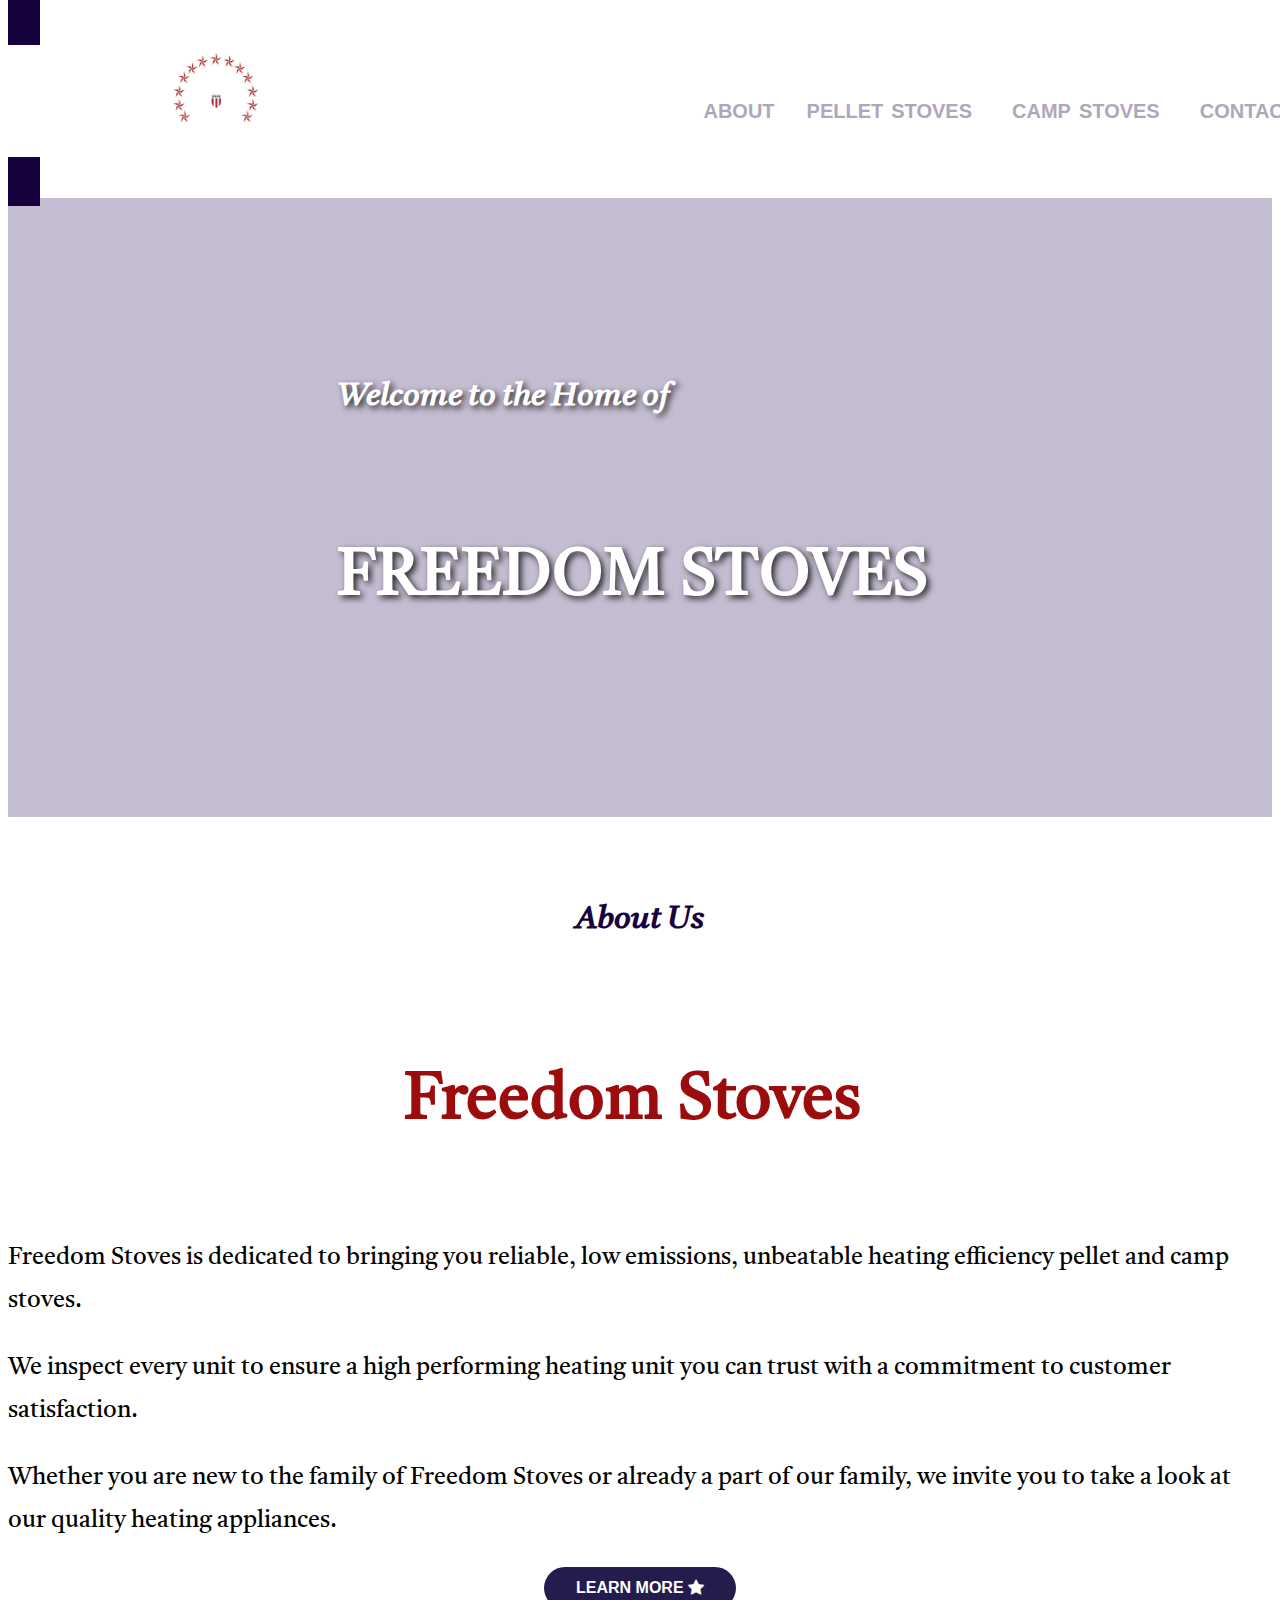
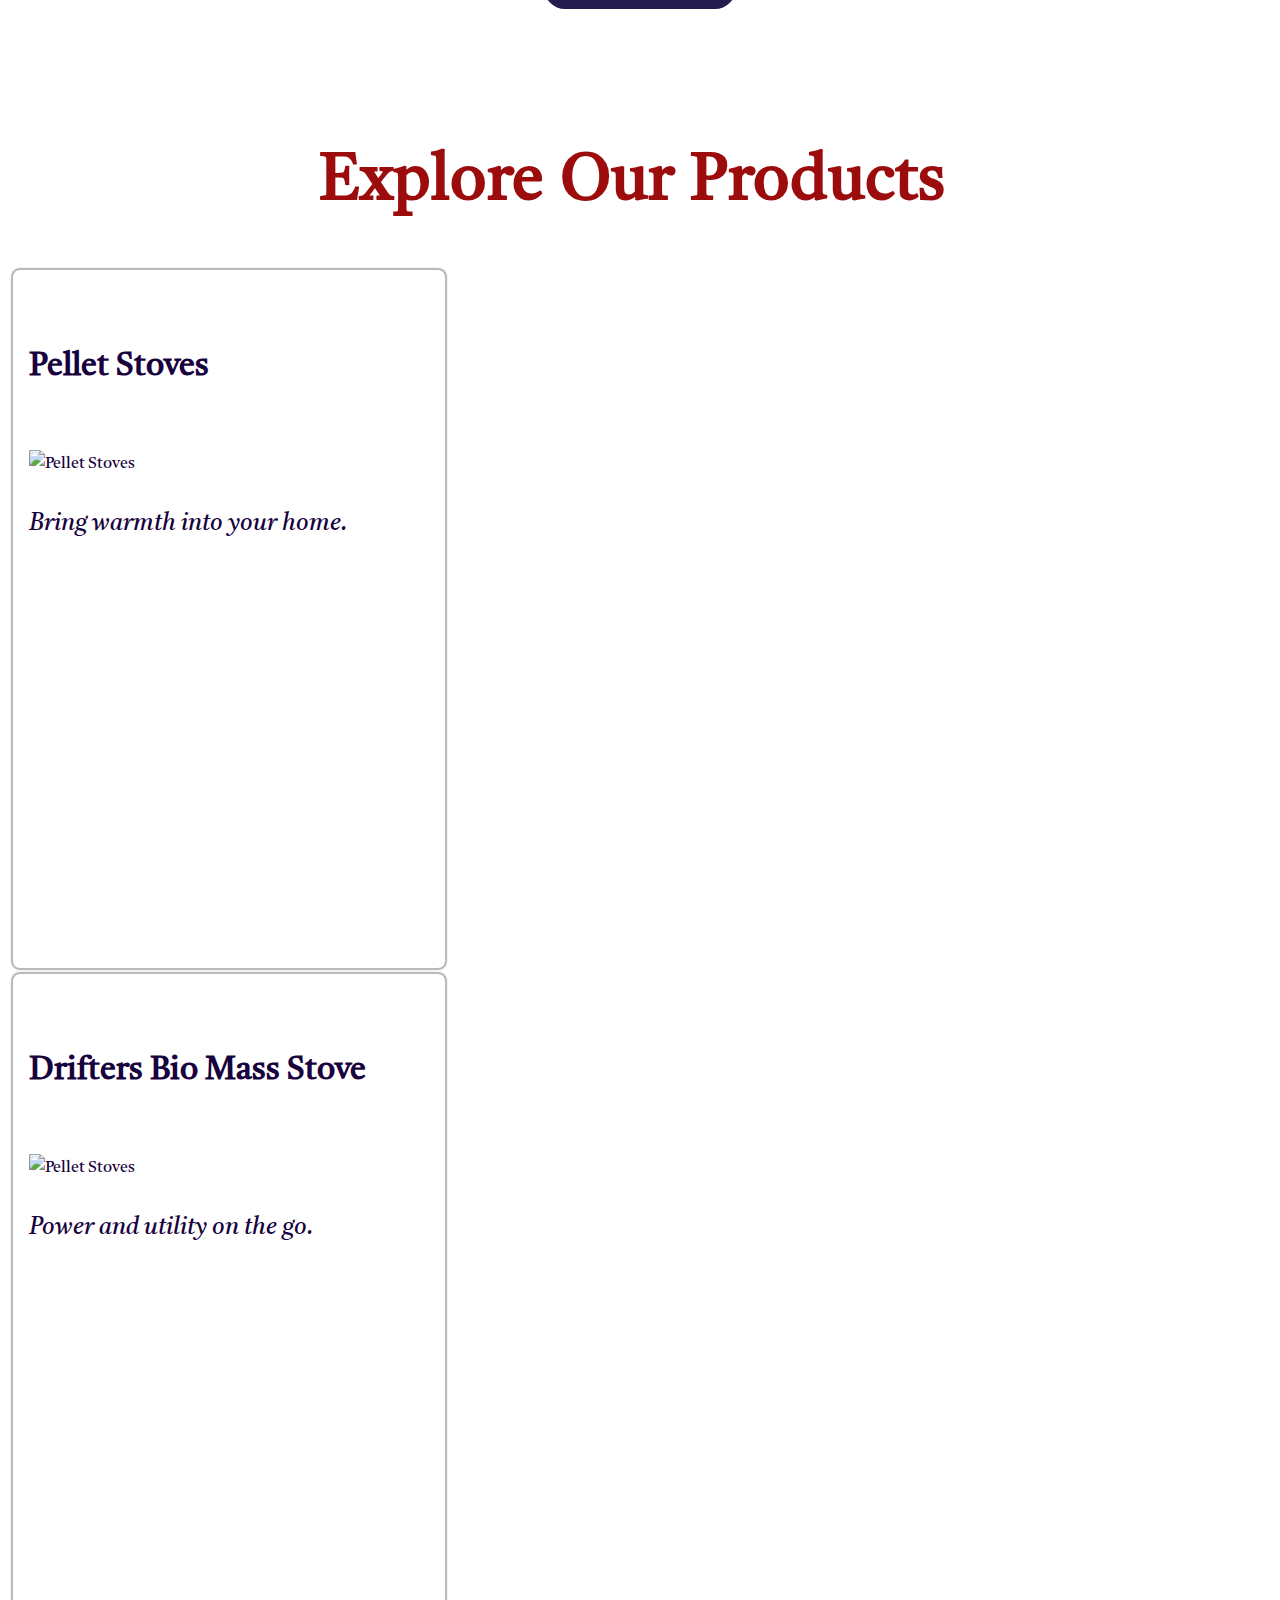
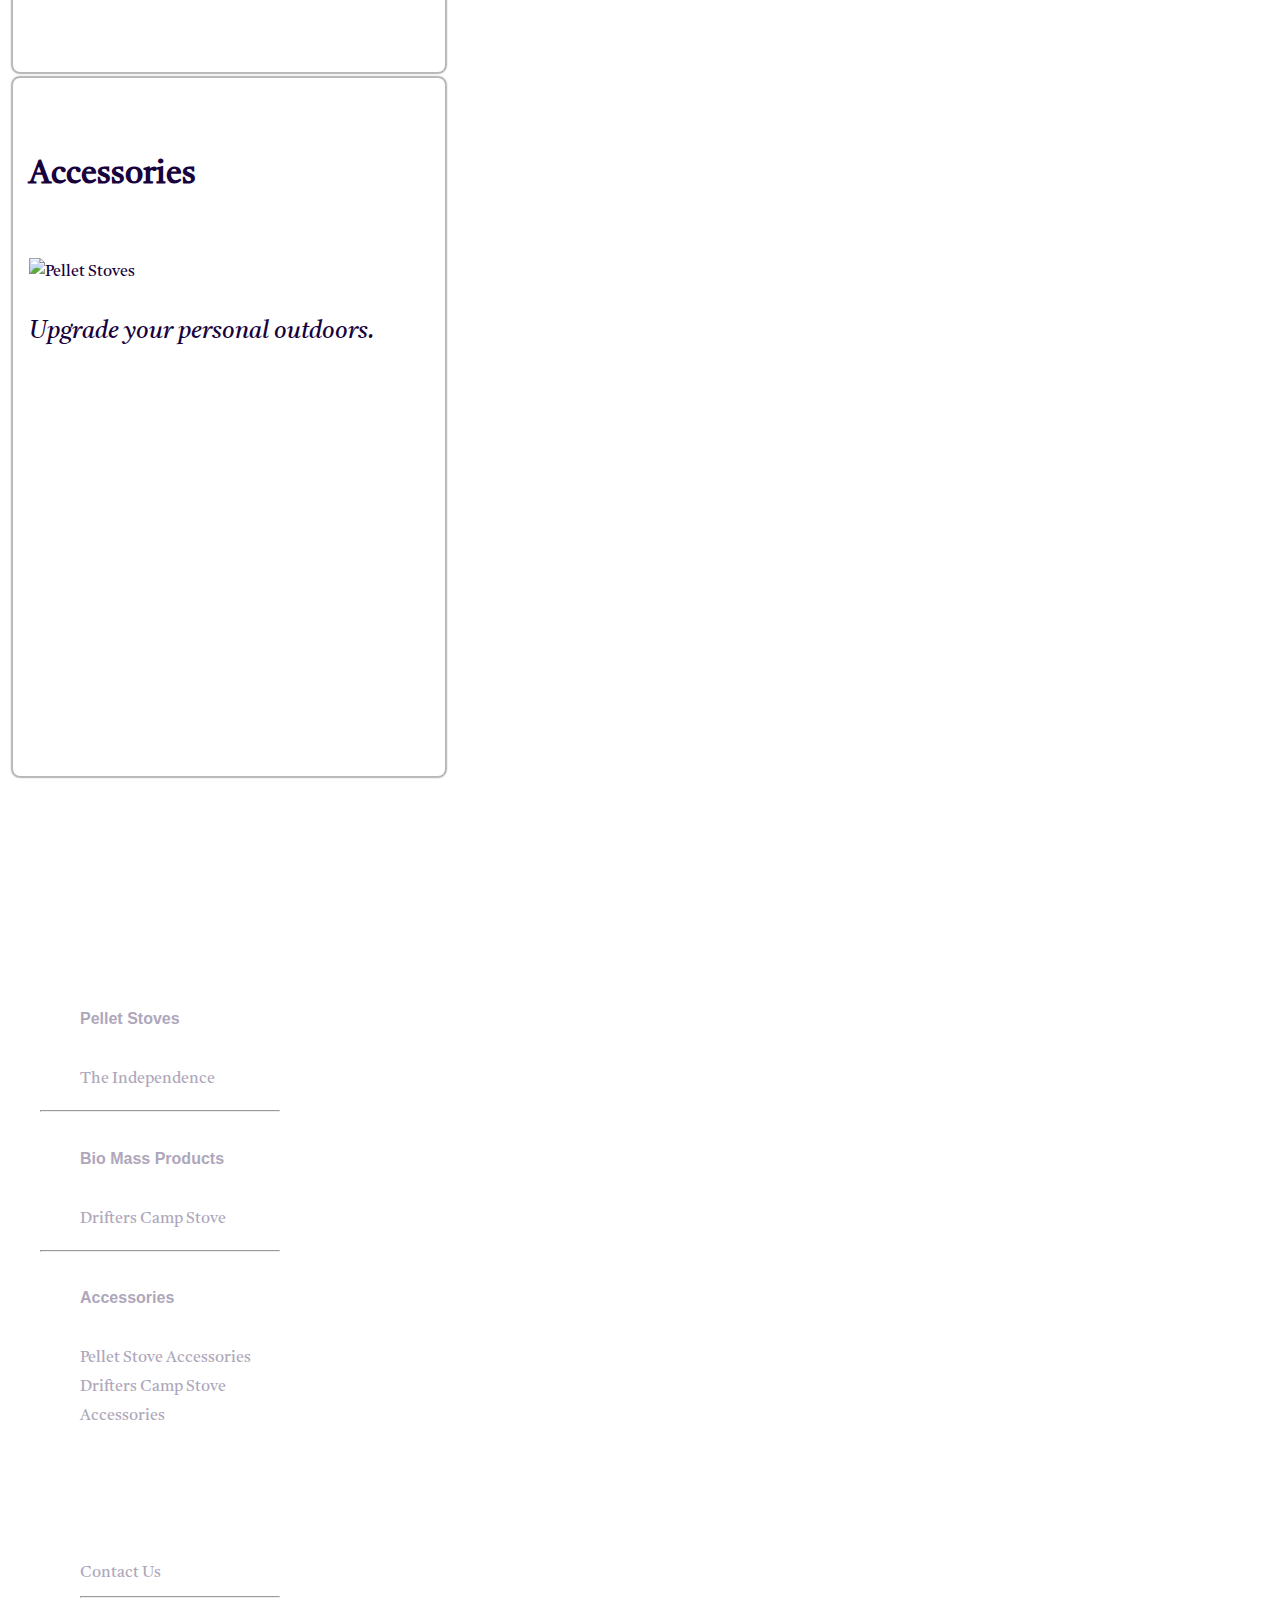
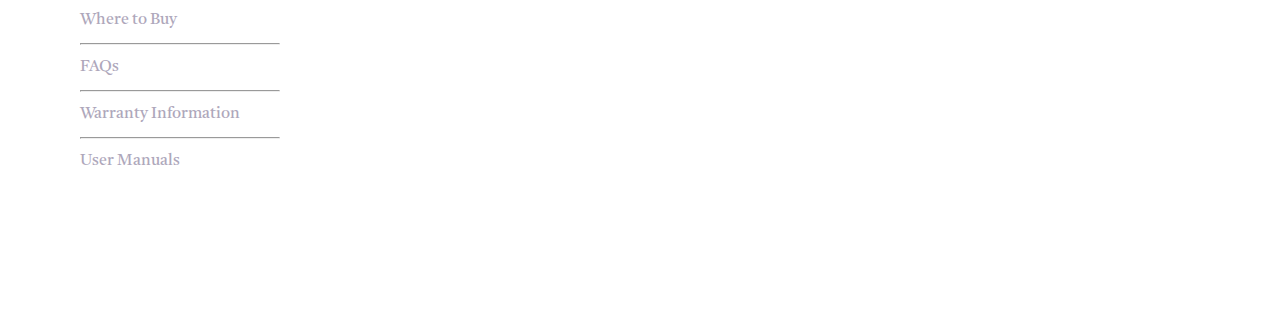
==== commit 7d21dc6c: ".." ====
--- a/index.html
+++ b/index.html
@@ -153,9 +153,13 @@
                 <div class="footer-col">
                     <ul class="footer-list">
                         <li class="footer-list-item"><a href="mailto://info@freedomstoves.com">Contact Us</a></li>
+                        <hr />
                         <li class="footer-list-item"><a href="#">Where to Buy</a></li>
+                        <hr />
                         <li class="footer-list-item"><a href="#">FAQs</a></li>
+                        <hr />
                         <li class="footer-list-item"><a href="#">Warranty Information</a></li>
+                        <hr />
                         <li class="footer-list-item"><a href="#">User Manuals</a></li>
                     </ul>
                 </div>
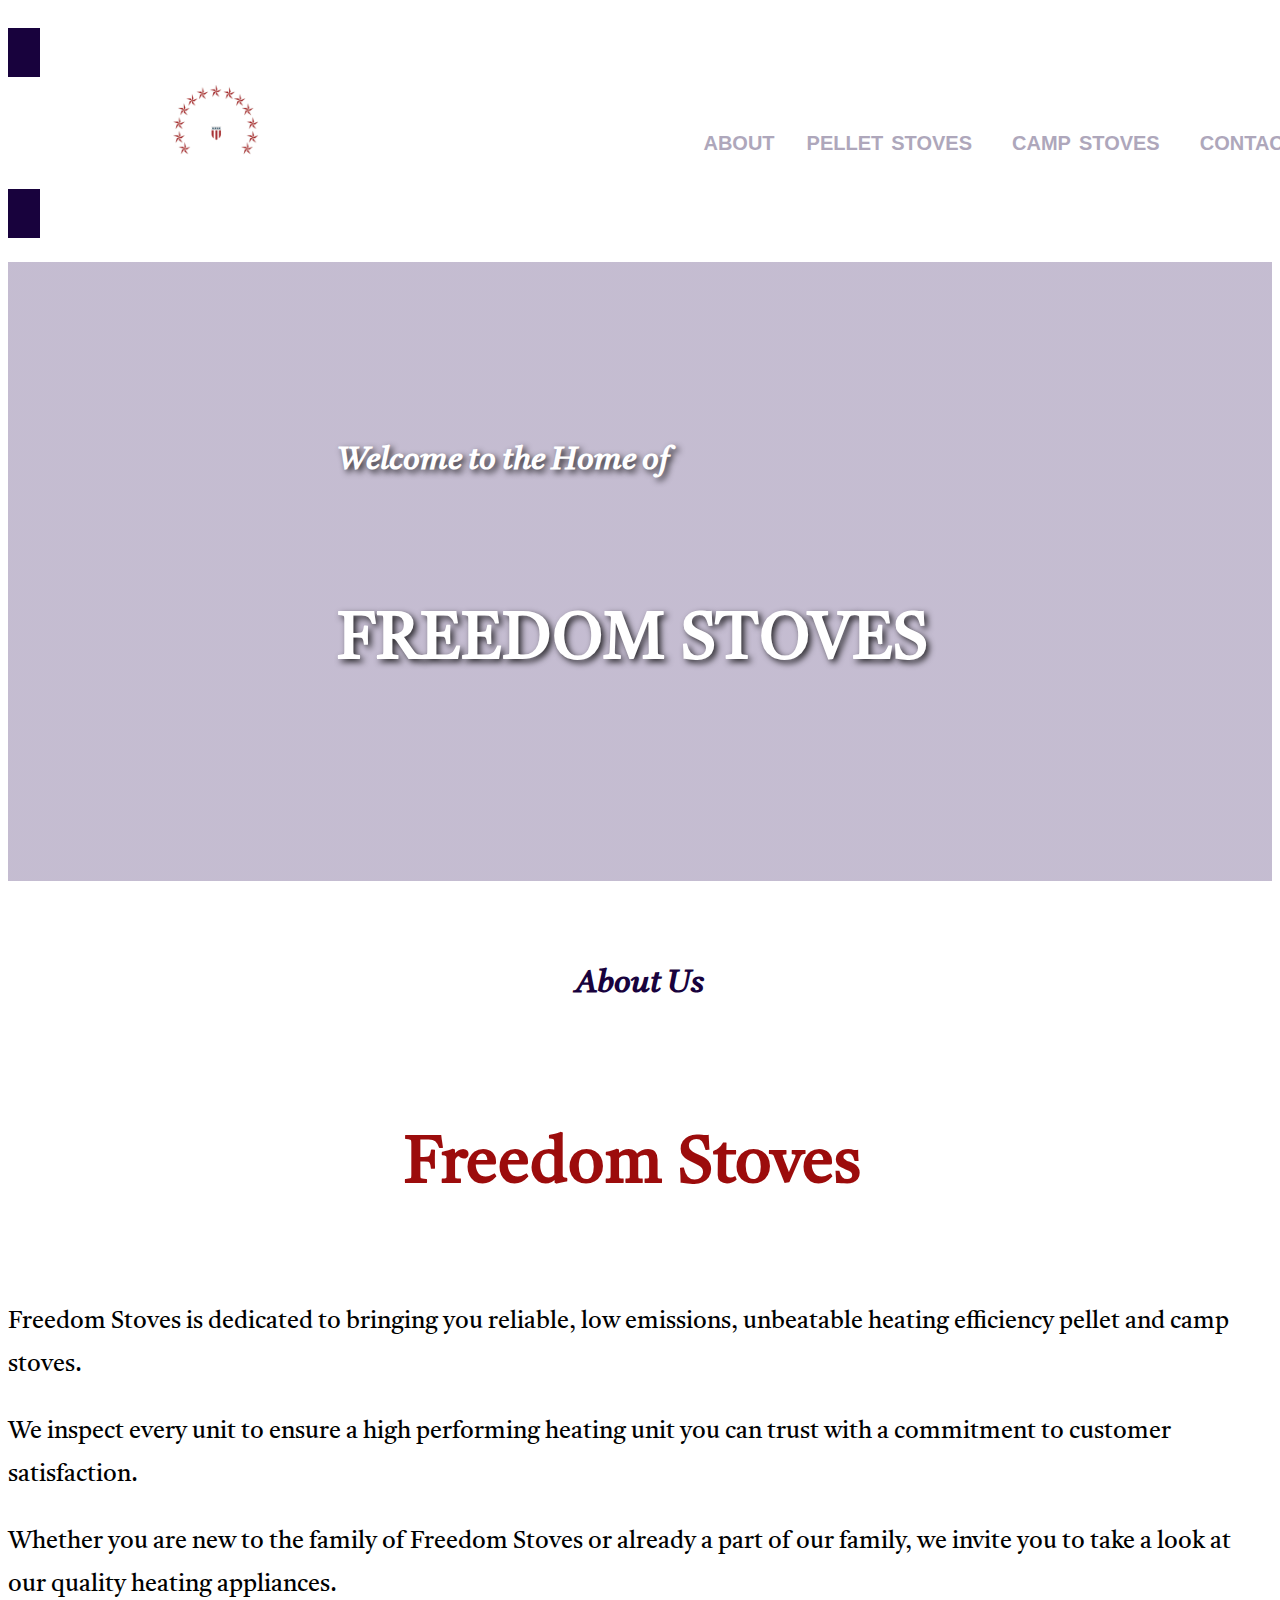
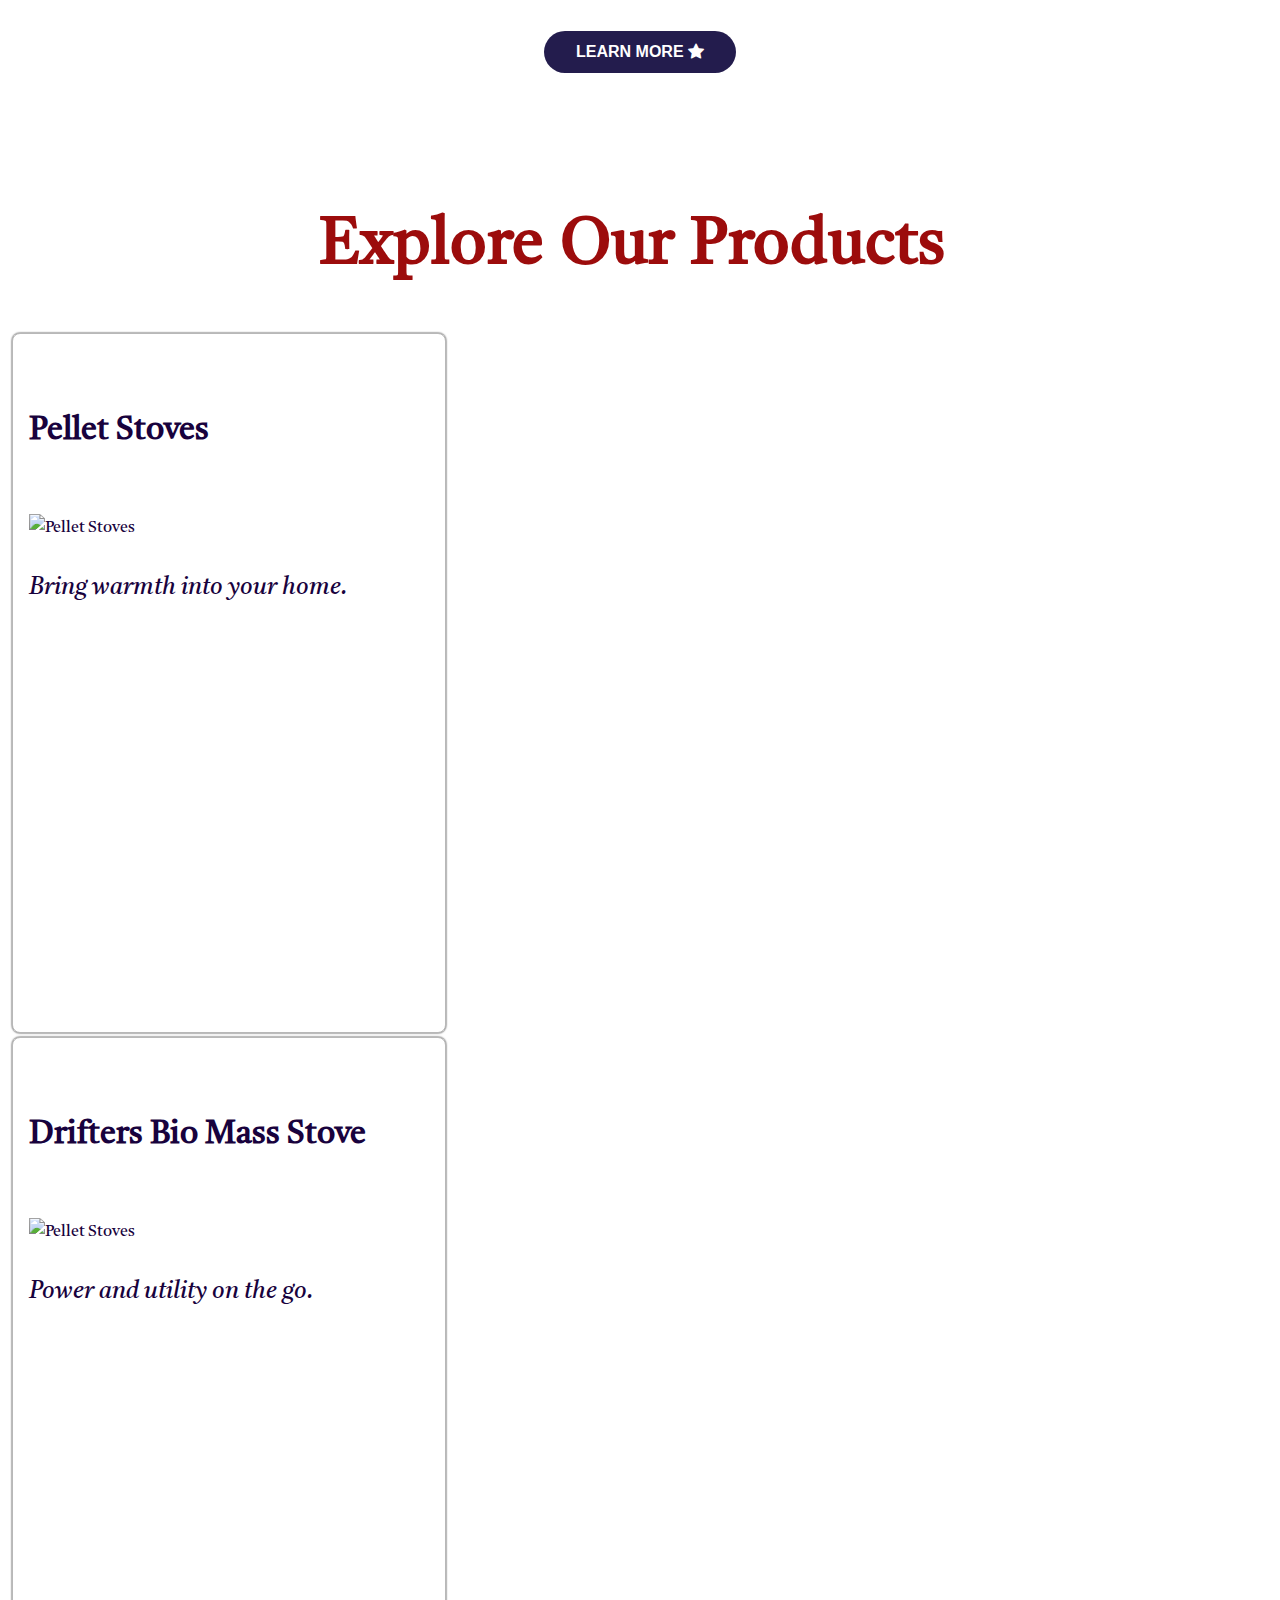
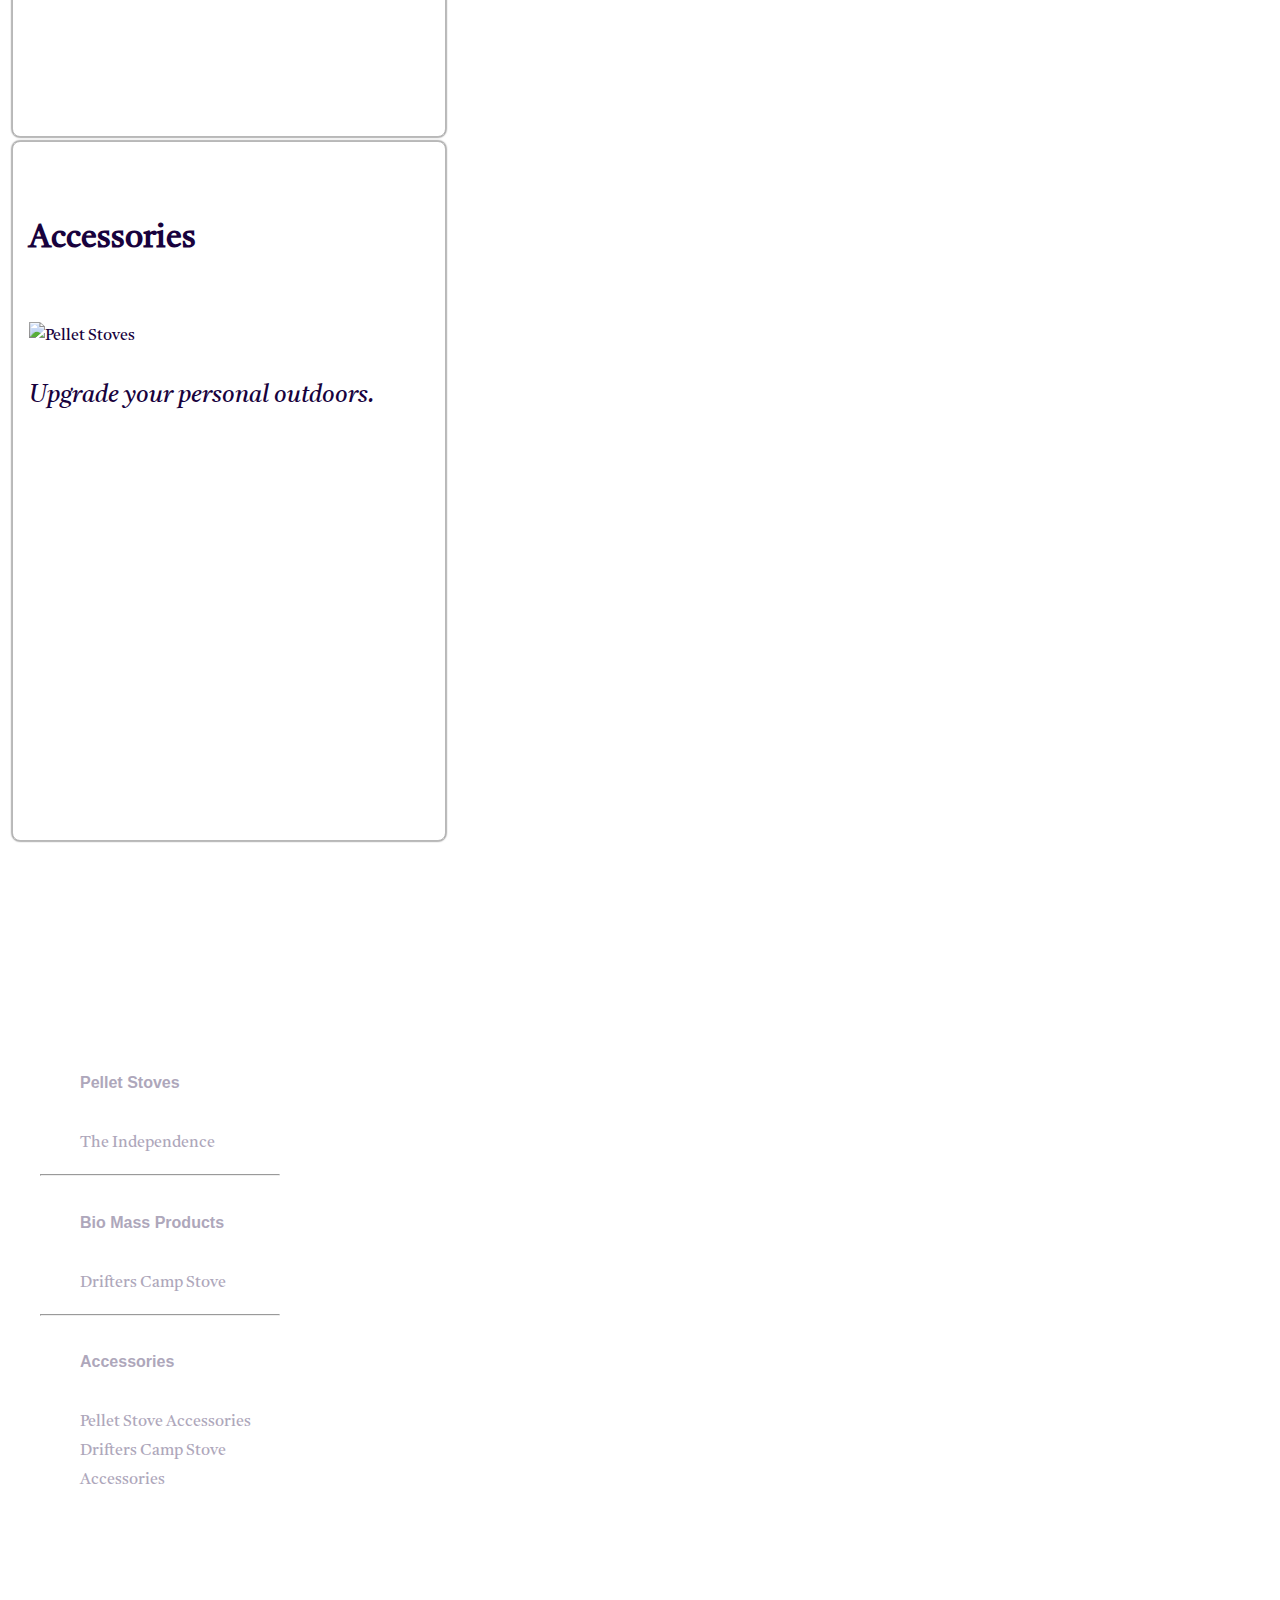
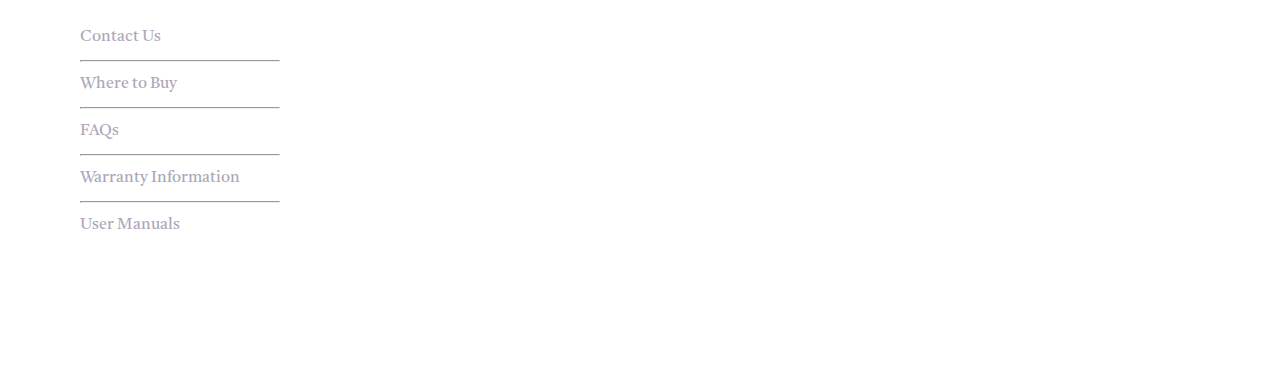
==== commit e1bb8a38: "file system restructuring for multiple pages" ====
--- a/index.html
+++ b/index.html
@@ -10,45 +10,48 @@
         <link href="https://cdn.jsdelivr.net/npm/bootstrap@5.0.1/dist/css/bootstrap.min.css" rel="stylesheet" integrity="sha384-+0n0xVW2eSR5OomGNYDnhzAbDsOXxcvSN1TPprVMTNDbiYZCxYbOOl7+AMvyTG2x" crossorigin="anonymous" />
         <link rel="shortcut icon" href="favicon.ico" type="image/x-icon" />
         <link rel="stylesheet" href="https://cdn.jsdelivr.net/npm/bootstrap-icons@1.8.3/font/bootstrap-icons.css" />
-        <link rel="stylesheet" href="style.css" />
+        <link rel="stylesheet" href="css/style.css" />
     </head>
     <body>
-        <nav class="mobile-nav">
-            <ul>
-                <li class="mobile-nav-item"><a href="#">About</a></li>
-                <li class="mobile-nav-item"><a href="#">Pellet Stoves</a></li>
-                <li class="mobile-nav-item"><a href="#">Camp Stoves</a></li>
-                <li class="mobile-nav-item"><a href="#">Contact</a></li>
-            </ul>
-        </nav>
-        <navbar class="navbar">
-            <div class="container">
-                <ul class="nav-list">
-                    <li id="nav-logo">
-                        <a href="#"><img id="nav-image" src="https://secureservercdn.net/50.62.172.157/qgh.561.myftpupload.com/wp-content/uploads/2021/09/Untitled-4-481x159.png" alt="Freedom Stoves Logo" /></a>
-                    </li>
-                    <li class="nav-item"><a href="#">About</a></li>
-                    <li class="nav-item">
-                        <a href="#"
-                            ><div class="flex-head">
-                                <div>Pellet</div>
-                                <div>Stoves</div>
-                            </div></a
-                        >
-                    </li>
-                    <li class="nav-item">
-                        <a href="#"
-                            ><div class="flex-head">
-                                <div>Camp</div>
-                                <div>Stoves</div>
-                            </div></a
-                        >
-                    </li>
-                    <li class="nav-item"><a href="#">Contact</a></li>
-                    <li class="hamburger"><span></span><span></span><span></span></li>
+        <section id="website-header">
+            <nav class="mobile-nav">
+                <ul>
+                    <li class="mobile-nav-item"><a href="#">About</a></li>
+                    <li class="mobile-nav-item"><a href="#">Pellet Stoves</a></li>
+                    <li class="mobile-nav-item"><a href="#">Camp Stoves</a></li>
+                    <li class="mobile-nav-item"><a href="#">Contact</a></li>
                 </ul>
-            </div>
-        </navbar>
+            </nav>
+            <navbar class="navbar">
+                <div class="container">
+                    <ul class="nav-list">
+                        <li id="nav-logo">
+                            <a href="#"><img id="nav-image" src="https://secureservercdn.net/50.62.172.157/qgh.561.myftpupload.com/wp-content/uploads/2021/09/Untitled-4-481x159.png" alt="Freedom Stoves Logo" /></a>
+                        </li>
+                        <li class="nav-item"><a href="#">About</a></li>
+                        <li class="nav-item">
+                            <a href="#"
+                                ><div class="flex-head">
+                                    <div>Pellet</div>
+                                    <div>Stoves</div>
+                                </div></a
+                            >
+                        </li>
+                        <li class="nav-item">
+                            <a href="#"
+                                ><div class="flex-head">
+                                    <div>Camp</div>
+                                    <div>Stoves</div>
+                                </div></a
+                            >
+                        </li>
+                        <li class="nav-item"><a href="#">Contact</a></li>
+                        <li class="hamburger"><span></span><span></span><span></span></li>
+                    </ul>
+                </div>
+            </navbar>
+        </section>
+        <!-- website-header -->
         <div id="hero-banner">
             <div class="d-flex flex-column align-items-center">
                 <h4 class="hero-text bold" id="hero-banner-subtitle">Welcome to the Home of</h4>
@@ -168,6 +171,6 @@
         <!-- footer -->
         <!-- scripts -->
         <script src="https://cdn.jsdelivr.net/npm/bootstrap@5.0.1/dist/js/bootstrap.bundle.min.js" integrity="sha384-gtEjrD/SeCtmISkJkNUaaKMoLD0//ElJ19smozuHV6z3Iehds+3Ulb9Bn9Plx0x4" crossorigin="anonymous"></script>
-        <script src="app.js"></script>
+        <script src="js/app.js"></script>
     </body>
 </html>
--- a/css/style.css
+++ b/css/style.css
@@ -0,0 +1,416 @@
+:root {
+    /* var(--darkpurple */
+    --lightpurple: #2d105a47;
+    --lighterpurple: #aea7bb;
+    --navyblue: #18023d;
+    --navybluetransparent: #18023dbb;
+    --deepblue: #231c4d;
+    --dustyblue: #41505e;
+    --lightblue: #2a5279;
+    --burgundy: #9c0c0c;
+    --brightred: #d94948;
+    --lightgrey: #b8b6c4;
+}
+
+body {
+    font-family: "Tiro Telugu", serif;
+}
+
+h1 {
+    font-size: 5rem;
+    font-weight: bold;
+}
+
+h2 {
+    font-size: 4rem;
+    font-weight: bold;
+    color: var(--burgundy);
+}
+
+h3 {
+    font-size: 3rem;
+    font-weight: bold;
+}
+
+h4 {
+    font-size: 2rem;
+    font-weight: bold;
+    font-style: italic;
+    color: var(--navyblue);
+}
+
+h5 {
+    font-size: 2rem;
+    font-weight: bold;
+    color: var(--navyblue);
+}
+
+h6 {
+    font-size: 1rem;
+    font-weight: bolder;
+    font-family: "Arial", sans-serif;
+}
+
+h7 {
+    font-size: 1rem;
+    font-weight: normal;
+    font-family: "Tiro Telugu", serif;
+}
+
+p {
+    font-size: 1.5rem;
+}
+
+a {
+    text-decoration: none;
+}
+
+section {
+    padding-top: 2rem;
+    padding-bottom: 2rem;
+}
+
+hr {
+    color: white;
+}
+
+#test {
+    display: none;
+}
+
+#hero-container {
+    margin: 0 0;
+    padding: 0 0;
+}
+
+#hero-banner {
+    background-image: linear-gradient(var(--lightpurple), var(--lightpurple)), url(http://freedomstoves.com/wp-content/uploads/2021/09/Independence-Diagram.png);
+    background-position: center center;
+    background-repeat: no-repeat;
+    background-attachment: fixed;
+    display: flex;
+    justify-content: center;
+    padding: 8rem 2rem;
+}
+
+#hero-banner-subtitle {
+    font-style: italic;
+}
+
+.hero-text {
+    color: white;
+    text-shadow: rgba(0, 0, 0, 0.8) 0.2rem 0.2rem 0.4rem;
+}
+
+.bold {
+    font-weight: bold;
+}
+
+#about-us {
+    display: flex;
+    flex-direction: column;
+    align-items: center;
+    justify-content: center;
+}
+
+.flex-head {
+    display: flex;
+    justify-content: center;
+    flex-wrap: wrap;
+}
+
+.flex-item {
+    /* border: 2px solid black; */
+    padding-right: 1rem;
+}
+
+.link-button-secondary {
+    text-transform: uppercase;
+    font-family: "Arial", sans-serif;
+    padding: 0.75rem 2rem;
+    border-radius: 2rem;
+    color: white;
+    background-color: var(--deepblue);
+    font-weight: bolder;
+}
+
+.link-button-secondary:hover {
+    color: white;
+    background-color: var(--lightblue);
+}
+
+.product-header {
+    margin-bottom: 1.5rem;
+}
+
+.product-card {
+    /* border: 1px solid var(--dustyblue); */
+    width: 400px;
+    height: 666px;
+    padding: 1rem 1rem;
+    border: 1px solid rgba(128, 128, 128, 0.562);
+    border-radius: 0.5rem;
+    box-shadow: 0px 0px 2px black;
+    transition: transform 250ms, box-shadow 250ms;
+    margin: 0.25rem;
+}
+
+.product-card:hover {
+    transform: scale(1.02, 1.02);
+    box-shadow: 3px 3px 8px black;
+    border: none;
+}
+
+.product-card-image img {
+    width: 300px;
+}
+
+.product-card p {
+    font-style: italic;
+}
+
+.product-card-link {
+    color: var(--navyblue);
+}
+
+.product-card-link:visited {
+    color: var(--navyblue);
+}
+
+.product-card-link:hover {
+    color: var(--navyblue);
+}
+
+.container {
+    /* background-color: orange; */
+}
+
+.navbar {
+    background: var(--navyblue);
+    font-family: "Arial", sans-serif;
+    /* background: greenyellow; */
+    padding: 1rem 2rem;
+}
+
+.nav-list {
+    display: flex;
+    justify-content: flex-end;
+    align-items: center;
+    margin-bottom: 0rem;
+    width: 100%;
+    z-index: 99;
+    /* background: orange; */
+}
+
+#nav-logo {
+    list-style: none;
+    margin-right: auto;
+}
+
+#nav-image {
+    max-height: 7rem;
+}
+
+.small-image {
+    max-height: 7rem;
+}
+
+.nav-item,
+.mobile-nav-item {
+    list-style: none;
+    padding: 0.5rem 1rem;
+    /* border-radius: 2rem; */
+    max-height: 3rem;
+    /* border: 0.25rem solid rgba(0, 0, 0, 0); */
+    /* background: pink; */
+}
+
+/* link visited, hover, active*/
+.nav-item a,
+.mobile-nav-item a {
+    display: inline;
+    text-decoration: none;
+    font-size: 1.25rem;
+    text-transform: uppercase;
+    font-weight: bolder;
+    color: var(--lighterpurple);
+}
+
+.nav-item a:visited,
+.mobile-nav-item a:visited,
+.footer-list-item a:visited {
+    color: var(--lighterpurple);
+}
+
+.nav-item:hover a,
+.mobile-nav-item:hover a,
+.footer-list-item a:hover {
+    color: white;
+}
+
+.nav-item a .flex-head div {
+    padding-right: 0.5rem;
+}
+
+.hamburger {
+    z-index: 1;
+    height: 1.5rem;
+    cursor: pointer;
+    display: flex;
+    flex-direction: column;
+    justify-content: space-between;
+    margin-left: 2rem;
+    position: relative;
+    /* background: red; */
+}
+
+.hamburger span {
+    background: var(--lighterpurple);
+    display: block;
+    width: 2rem;
+    height: 0.25rem;
+    transition: 0.4s;
+}
+
+.is-active:hover span:nth-child(1),
+.is-active:hover span:nth-child(3) {
+    background-color: white;
+}
+
+/* link, visited, hover, active */
+.hamburger.is-active span:nth-child(1) {
+    transform-origin: center;
+    transform: translateY(0.625rem) rotate(-45deg);
+}
+
+.hamburger:hover span:nth-child(2) {
+    transform: translateX(0.5rem);
+    background-color: white;
+}
+
+.hamburger.is-active span:nth-child(2) {
+    transform: translateX(2.5rem);
+    opacity: 0%;
+}
+
+.hamburger.is-active span:nth-child(3) {
+    transform-origin: center;
+    transform: translateY(-0.625rem) rotate(45deg);
+}
+
+.nav-bar-fixed {
+    position: sticky;
+    z-index: 99;
+}
+
+.mobile-nav {
+    position: fixed;
+    top: 0;
+    left: 100%;
+    width: 100%;
+    min-height: 100vh;
+    z-index: 98;
+    padding-top: 10rem;
+    background: var(--navyblue);
+    display: flex;
+    justify-content: center;
+    transition: 0.4s;
+}
+
+.mobile-nav.mobile-active {
+    left: 0;
+}
+
+.mobile-nav-item {
+    padding: 2rem;
+    text-align: center;
+    width: 100vw;
+}
+
+.mobile-nav-item a {
+    font-size: 1.5rem;
+    font-family: "Arial", sans-serif;
+}
+
+#footer {
+    margin-top: 2rem;
+    padding: 5rem 2rem;
+    background-image: linear-gradient(var(--navybluetransparent), var(--navybluetransparent)), url(http://freedomstoves.com/wp-content/uploads/2021/09/america-3792889_1920BW.jpg);
+    background-attachment: fixed;
+    background-position: top;
+}
+
+/* background-color: var(--deepblue); */
+
+.footer-col {
+    /* background-color: #d94948; */
+    width: 15rem;
+    padding-top: 3rem;
+    padding-bottom: 3rem;
+}
+
+.footer-list {
+    color: var(--lighterpurple);
+}
+
+.footer-list-item {
+    list-style: none;
+}
+
+.footer-list-item a {
+    color: var(--lighterpurple);
+}
+
+.footer-list-item a:hover {
+    text-decoration: none;
+}
+
+@media (min-width: 768px) {
+    .hamburger {
+        display: none;
+    }
+}
+
+@media (max-width: 768px) {
+    .nav-item {
+        display: none;
+    }
+}
+
+@media (max-width: 480px) {
+    h1 {
+        font-size: 4.5rem;
+    }
+    h2 {
+        font-size: 3.5rem;
+    }
+    h3 {
+        font-size: 2.5rem;
+    }
+    h4,
+    h5 {
+        font-size: 1.5rem;
+    }
+}
+
+@media (max-width: 350px) {
+    h1 {
+        font-size: 4rem;
+    }
+    h2 {
+        font-size: 3rem;
+    }
+    h3 {
+        font-size: 2rem;
+    }
+    /* h4 {
+        font-size: 1rem;
+    } */
+}
+
+@media (max-width: 235px) {
+    .link-button-secondary,
+    .link-button-pimary {
+        font-size: 0.75rem;
+    }
+}
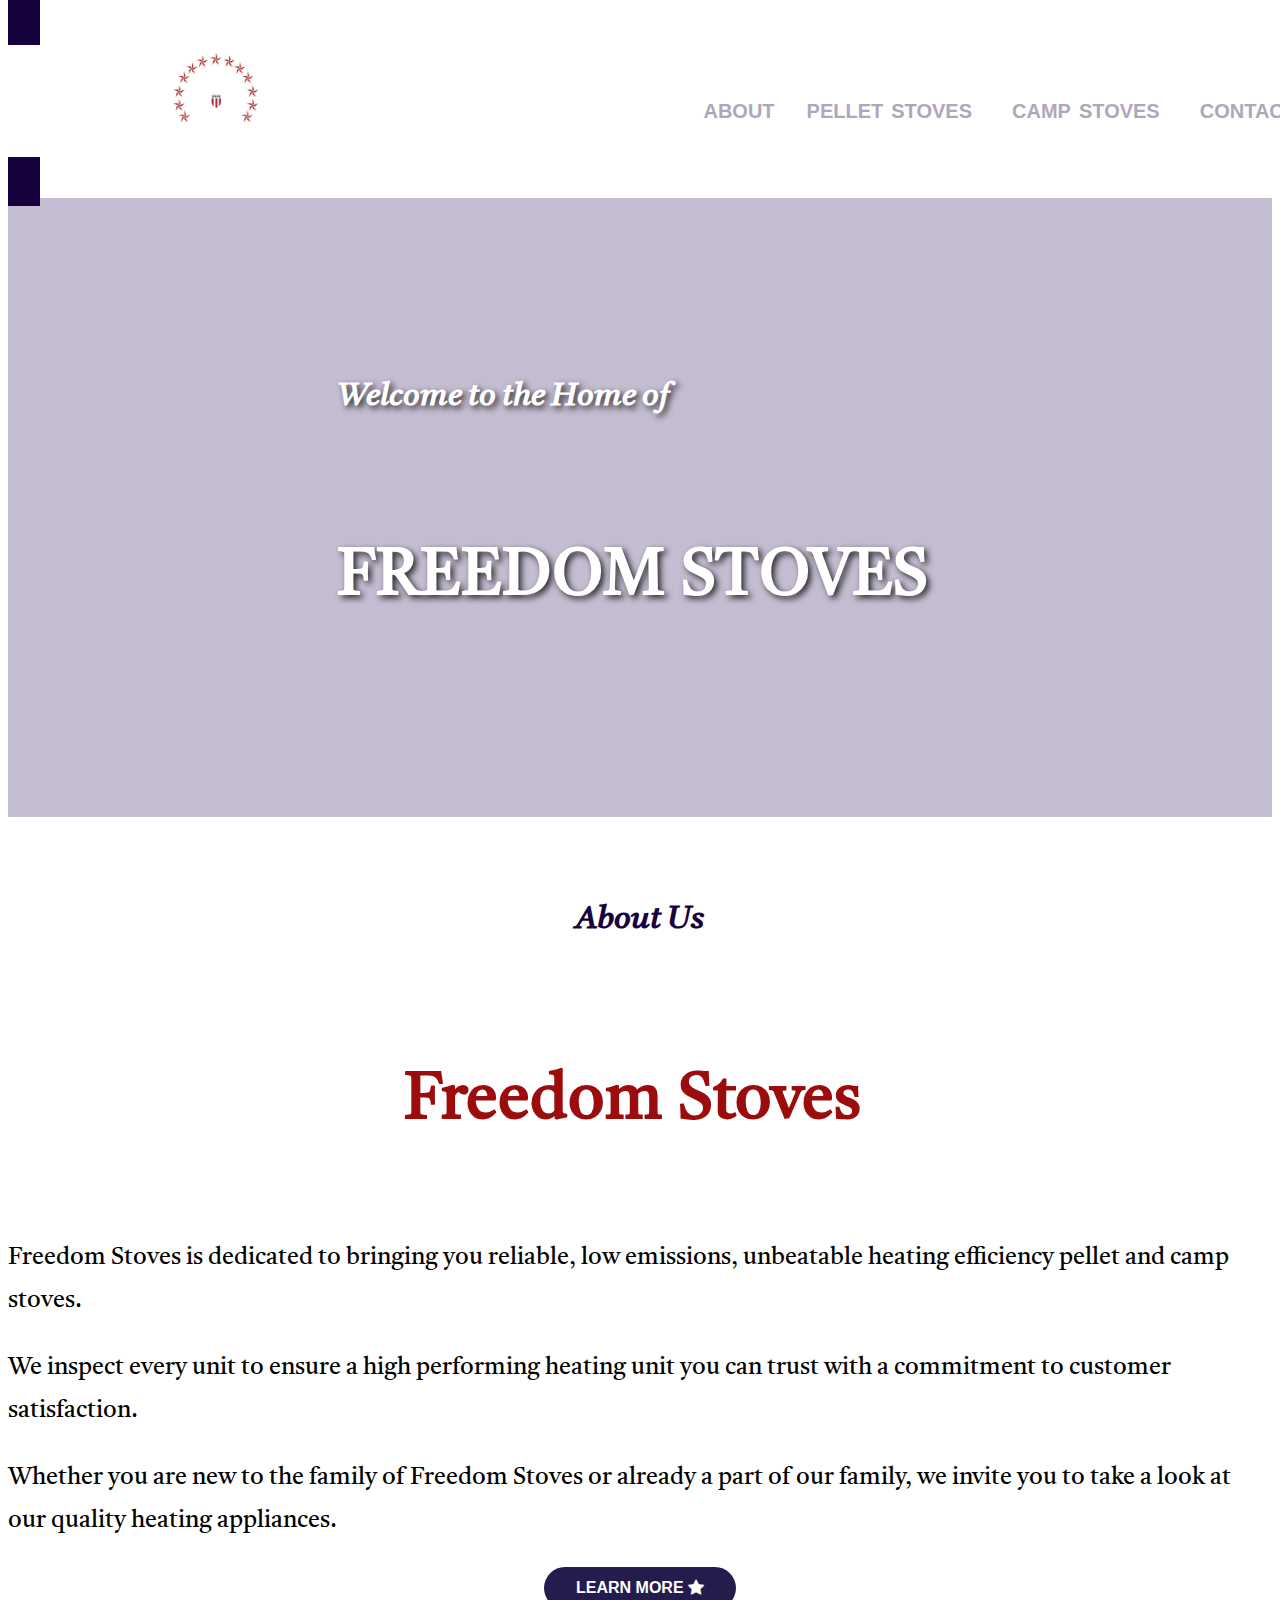
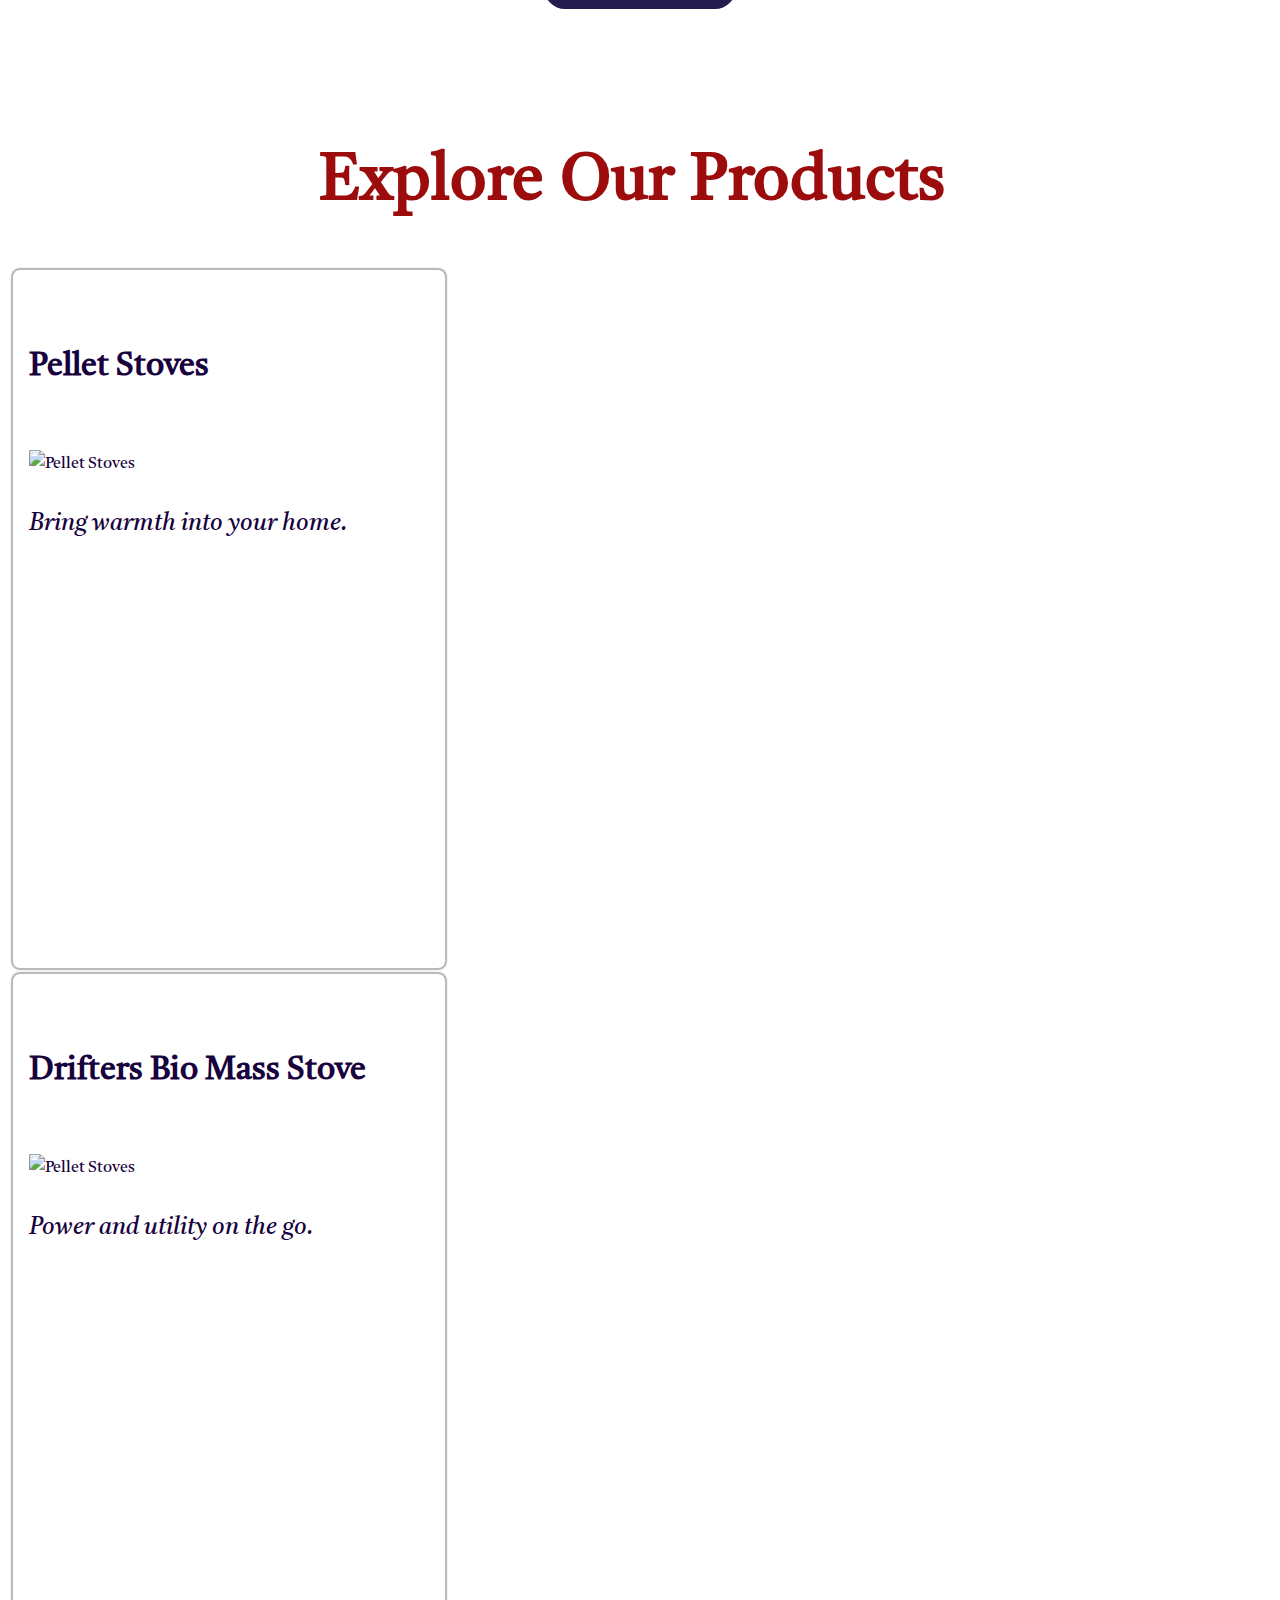
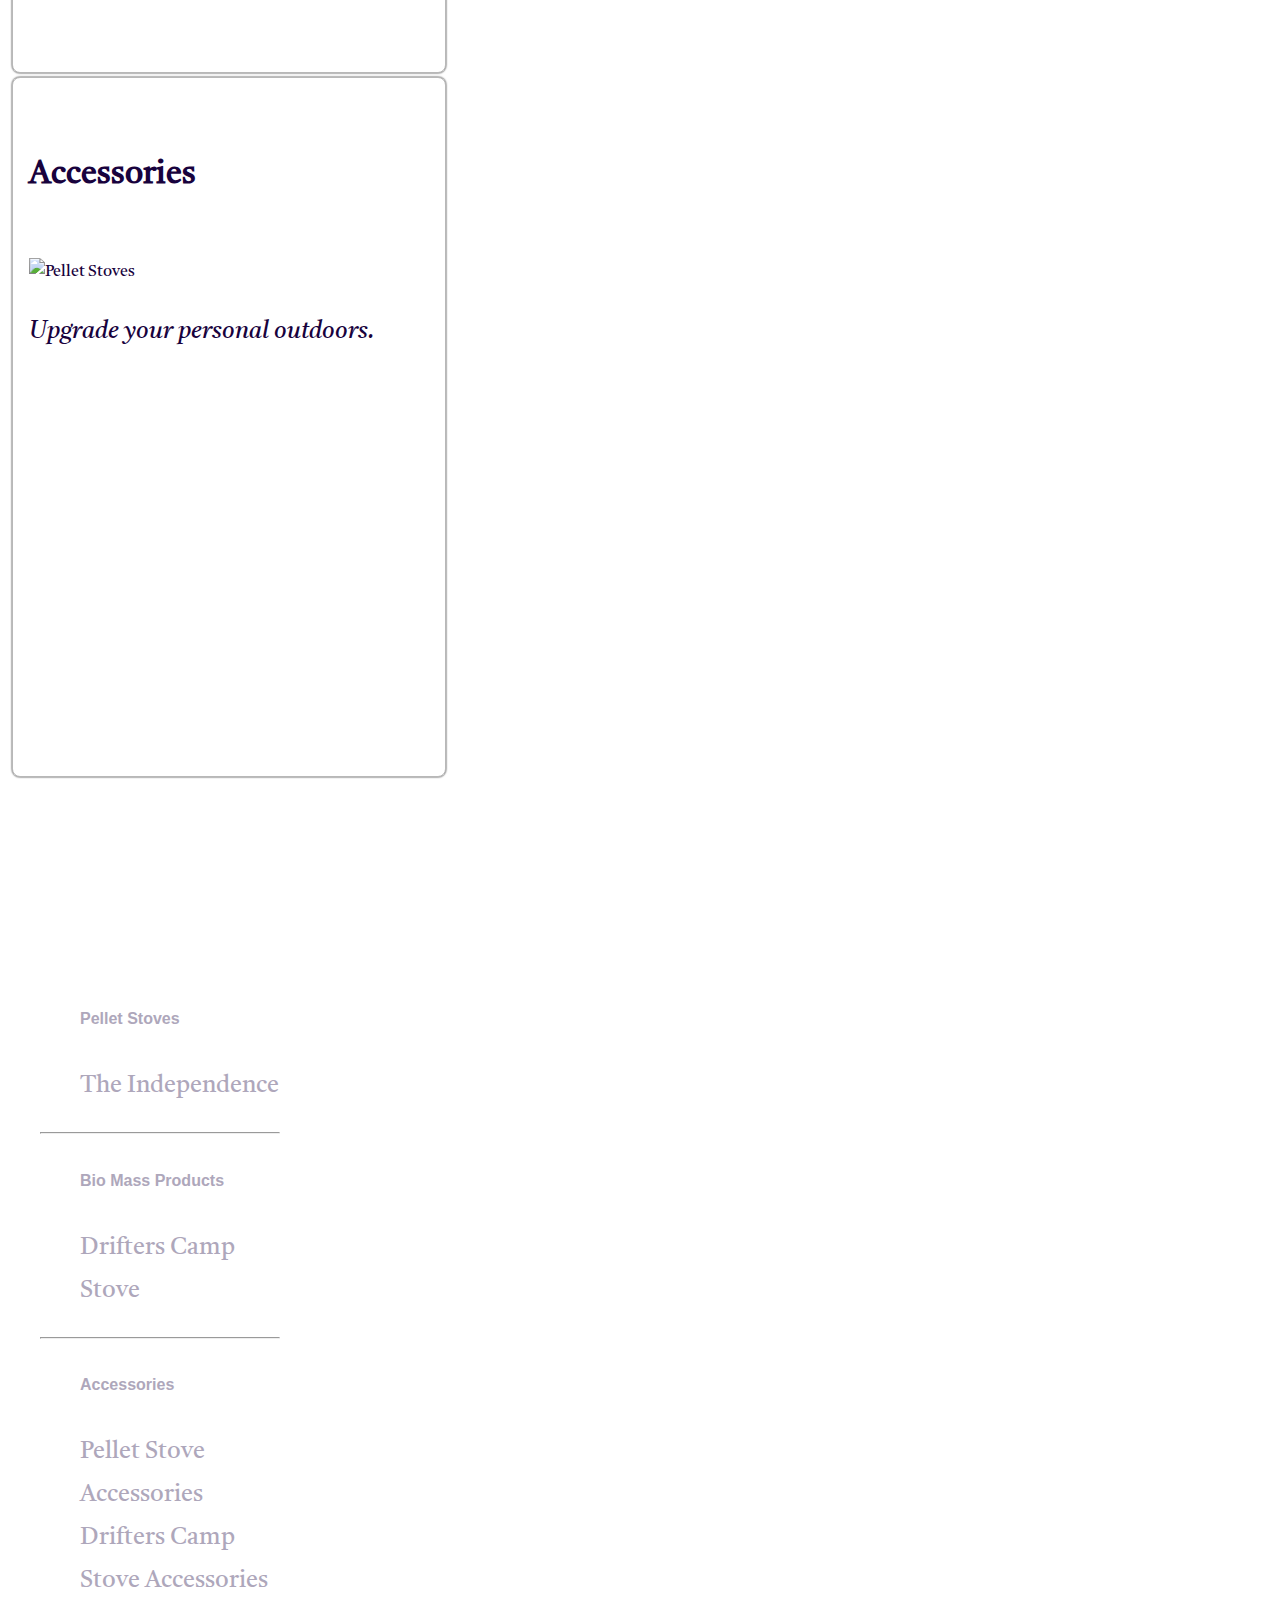
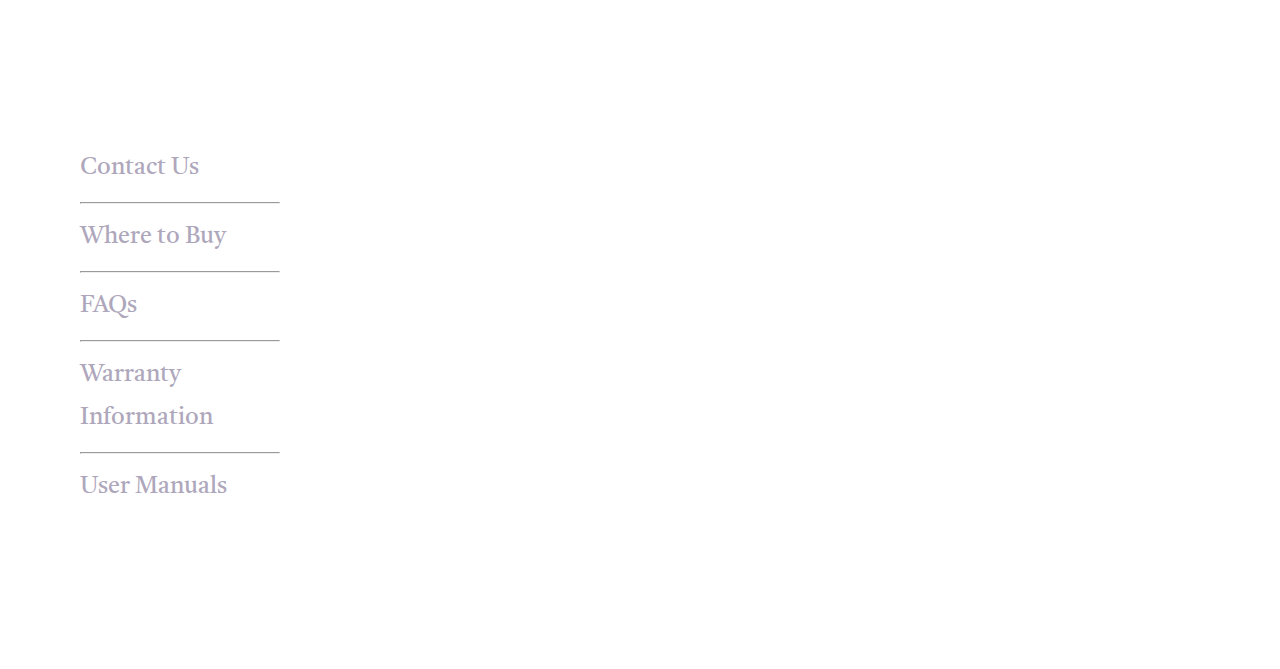
==== commit ee0ae8d5: "Floated the hamburger menu." ====
--- a/index.html
+++ b/index.html
@@ -10,25 +10,25 @@
         <link href="https://cdn.jsdelivr.net/npm/bootstrap@5.0.1/dist/css/bootstrap.min.css" rel="stylesheet" integrity="sha384-+0n0xVW2eSR5OomGNYDnhzAbDsOXxcvSN1TPprVMTNDbiYZCxYbOOl7+AMvyTG2x" crossorigin="anonymous" />
         <link rel="shortcut icon" href="favicon.ico" type="image/x-icon" />
         <link rel="stylesheet" href="https://cdn.jsdelivr.net/npm/bootstrap-icons@1.8.3/font/bootstrap-icons.css" />
-        <link rel="stylesheet" href="css/style.css" />
+        <link rel="stylesheet" href="/css/style.css" />
     </head>
     <body>
         <section id="website-header">
             <nav class="mobile-nav">
                 <ul>
-                    <li class="mobile-nav-item"><a href="#">About</a></li>
+                    <li class="mobile-nav-item"><a href="/html/about.html">About</a></li>
                     <li class="mobile-nav-item"><a href="#">Pellet Stoves</a></li>
                     <li class="mobile-nav-item"><a href="#">Camp Stoves</a></li>
-                    <li class="mobile-nav-item"><a href="#">Contact</a></li>
+                    <li class="mobile-nav-item"><a href="mailto://info@freedomstoves.com">Contact</a></li>
                 </ul>
             </nav>
             <navbar class="navbar">
                 <div class="container">
                     <ul class="nav-list">
                         <li id="nav-logo">
-                            <a href="#"><img id="nav-image" src="https://secureservercdn.net/50.62.172.157/qgh.561.myftpupload.com/wp-content/uploads/2021/09/Untitled-4-481x159.png" alt="Freedom Stoves Logo" /></a>
+                            <a href="/index.html"><img id="nav-image" src="https://secureservercdn.net/50.62.172.157/qgh.561.myftpupload.com/wp-content/uploads/2021/09/Untitled-4-481x159.png" alt="Freedom Stoves Logo" /></a>
                         </li>
-                        <li class="nav-item"><a href="#">About</a></li>
+                        <li class="nav-item"><a href="/html/about.html">About</a></li>
                         <li class="nav-item">
                             <a href="#"
                                 ><div class="flex-head">
@@ -45,11 +45,11 @@
                                 </div></a
                             >
                         </li>
-                        <li class="nav-item"><a href="#">Contact</a></li>
-                        <li class="hamburger"><span></span><span></span><span></span></li>
+                        <li class="nav-item"><a href="mailto://info@freedomstoves.com">Contact</a></li>
                     </ul>
                 </div>
             </navbar>
+            <div class="hamburger"><span></span><span></span><span></span></div>
         </section>
         <!-- website-header -->
         <div id="hero-banner">
@@ -85,7 +85,7 @@
                     <p class="flex-item">Whether you are new to the family of Freedom Stoves or already a part of our family, we invite you to take a look at our quality heating appliances.</p>
                 </div>
                 <!-- about-blab -->
-                <a class="link-button-secondary" href="https://freedomstoves.com/under-construction/">Learn More <i class="bi bi-star-fill"></i></a>
+                <a class="link-button-secondary" href="/html/about.html">Learn More <i class="bi bi-star-fill"></i></a>
             </section>
             <!-- Explore Products Section -->
             <section class="d-flex flex-column align-items-center justify-content-center">
@@ -171,6 +171,6 @@
         <!-- footer -->
         <!-- scripts -->
         <script src="https://cdn.jsdelivr.net/npm/bootstrap@5.0.1/dist/js/bootstrap.bundle.min.js" integrity="sha384-gtEjrD/SeCtmISkJkNUaaKMoLD0//ElJ19smozuHV6z3Iehds+3Ulb9Bn9Plx0x4" crossorigin="anonymous"></script>
-        <script src="js/app.js"></script>
+        <script src="/js/app.js"></script>
     </body>
 </html>
--- a/css/style.css
+++ b/css/style.css
@@ -78,6 +78,11 @@
     display: none;
 }
 
+#website-header {
+    padding-top: 0rem;
+    padding-bottom: 0rem;
+}
+
 #hero-container {
     margin: 0 0;
     padding: 0 0;
@@ -190,6 +195,7 @@
     font-family: "Arial", sans-serif;
     /* background: greenyellow; */
     padding: 1rem 2rem;
+    border-bottom: 1px;
 }
 
 .nav-list {
@@ -260,7 +266,10 @@
     flex-direction: column;
     justify-content: space-between;
     margin-left: 2rem;
-    position: relative;
+    position: fixed;
+    top: 3.75rem;
+    right: 2.5rem;
+    z-index: 99;
     /* background: red; */
 }
 
@@ -299,7 +308,7 @@
 }
 
 .nav-bar-fixed {
-    position: sticky;
+    position: static;
     z-index: 99;
 }
 
@@ -340,6 +349,11 @@
     background-position: top;
 }
 
+.footer-list,
+#footer {
+    font-size: 1.5rem;
+}
+
 /* background-color: var(--deepblue); */
 
 .footer-col {
